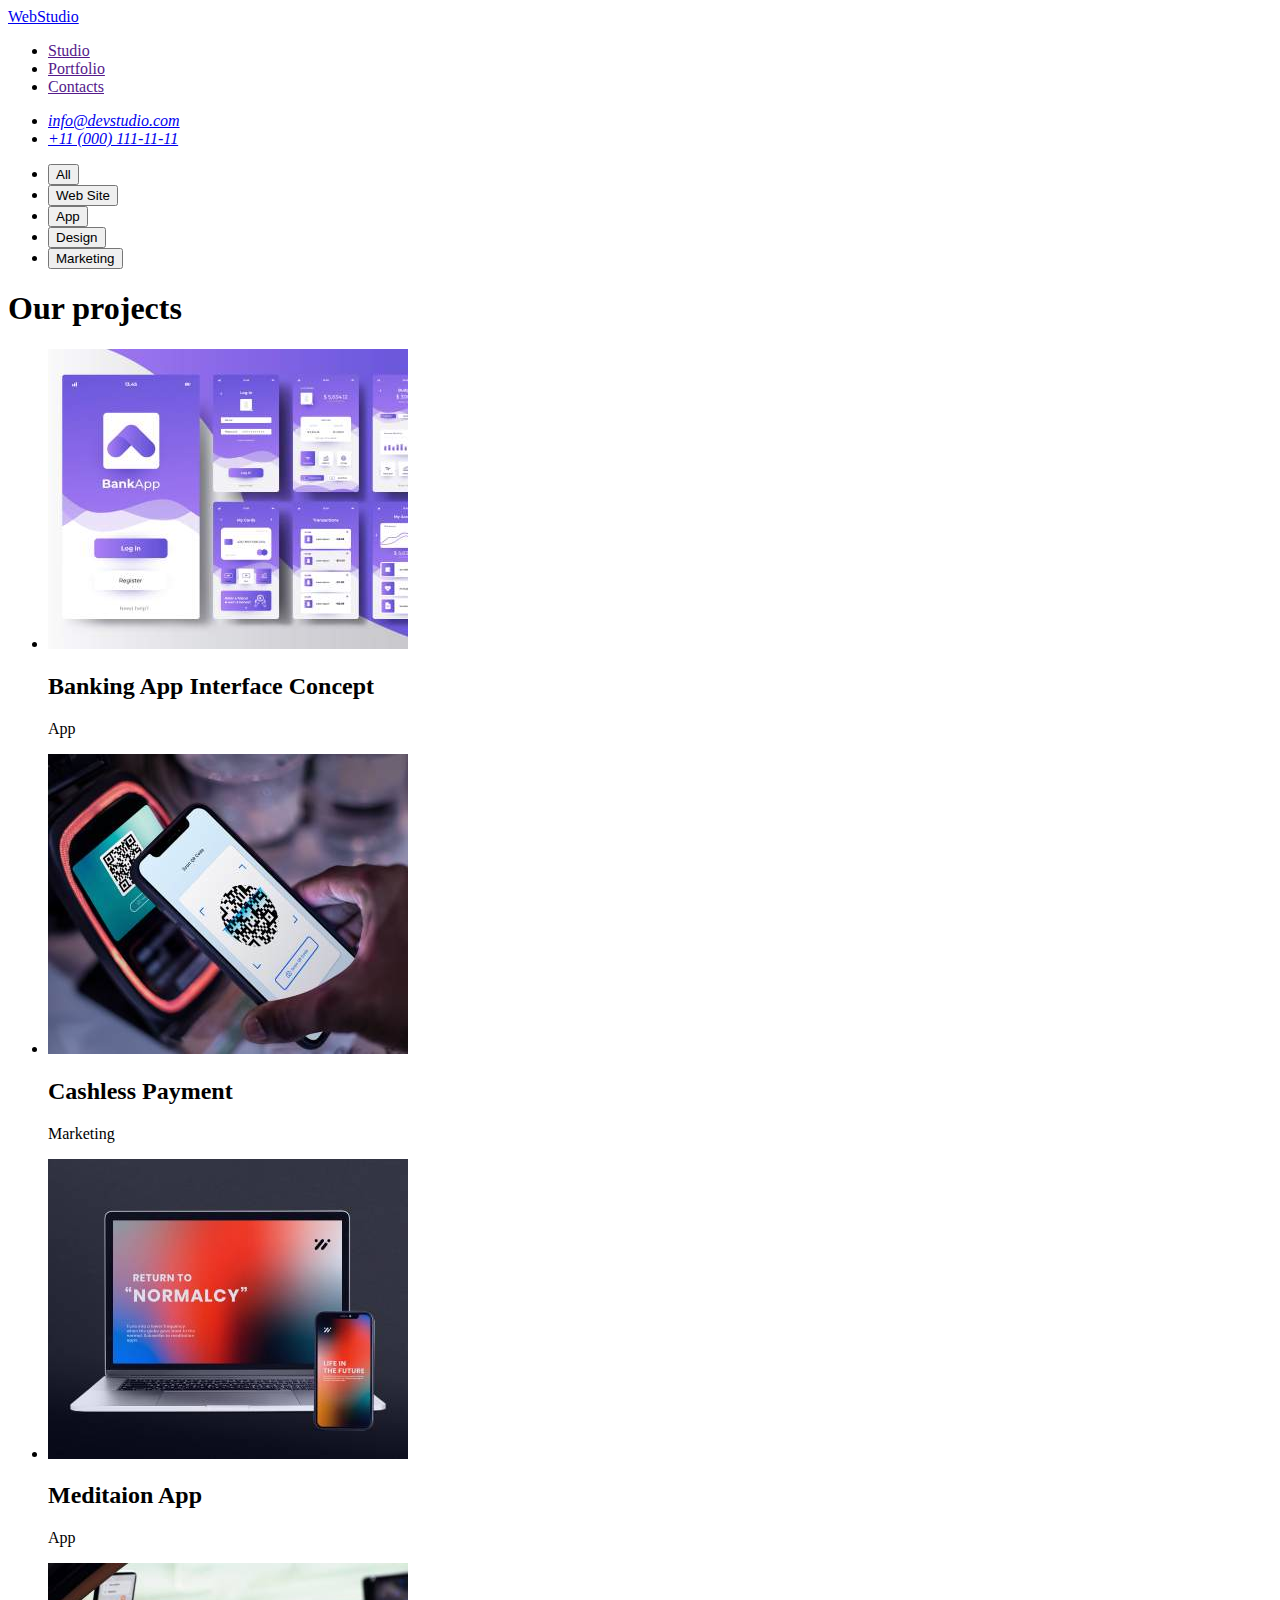
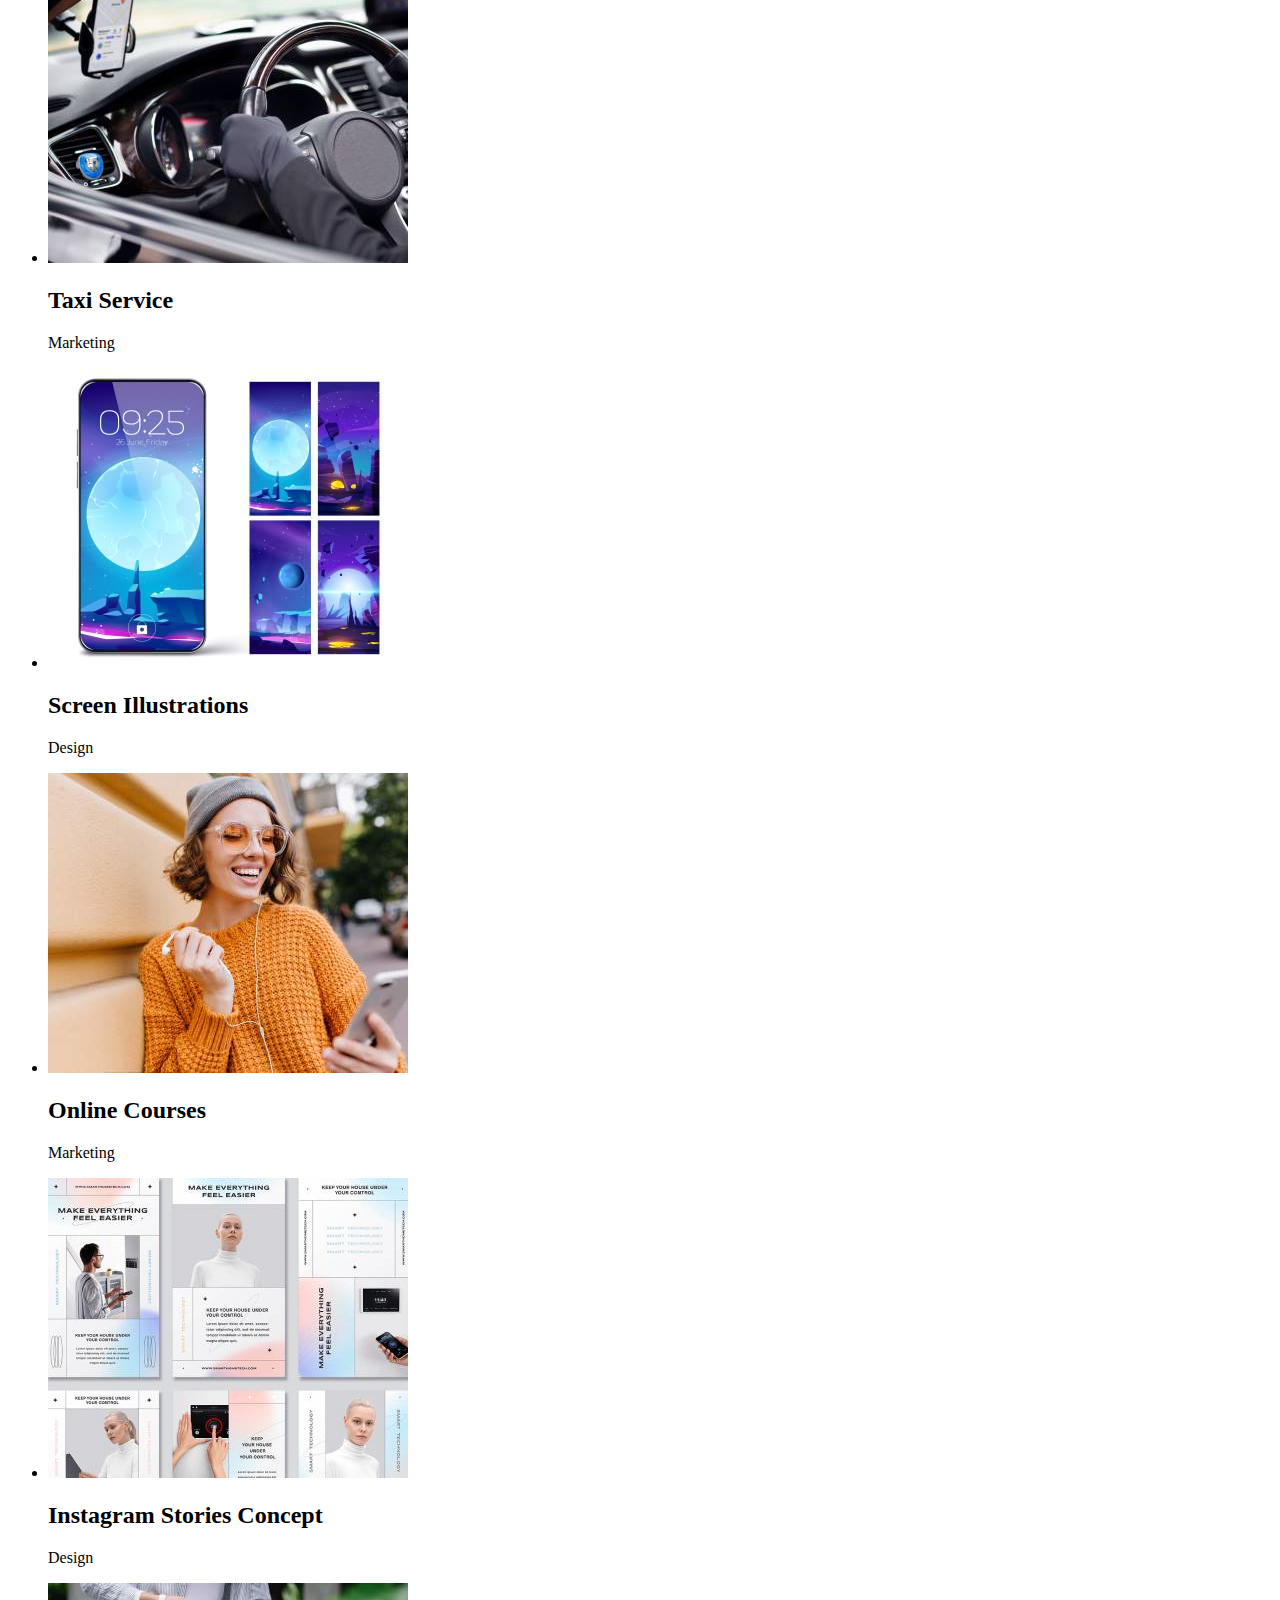
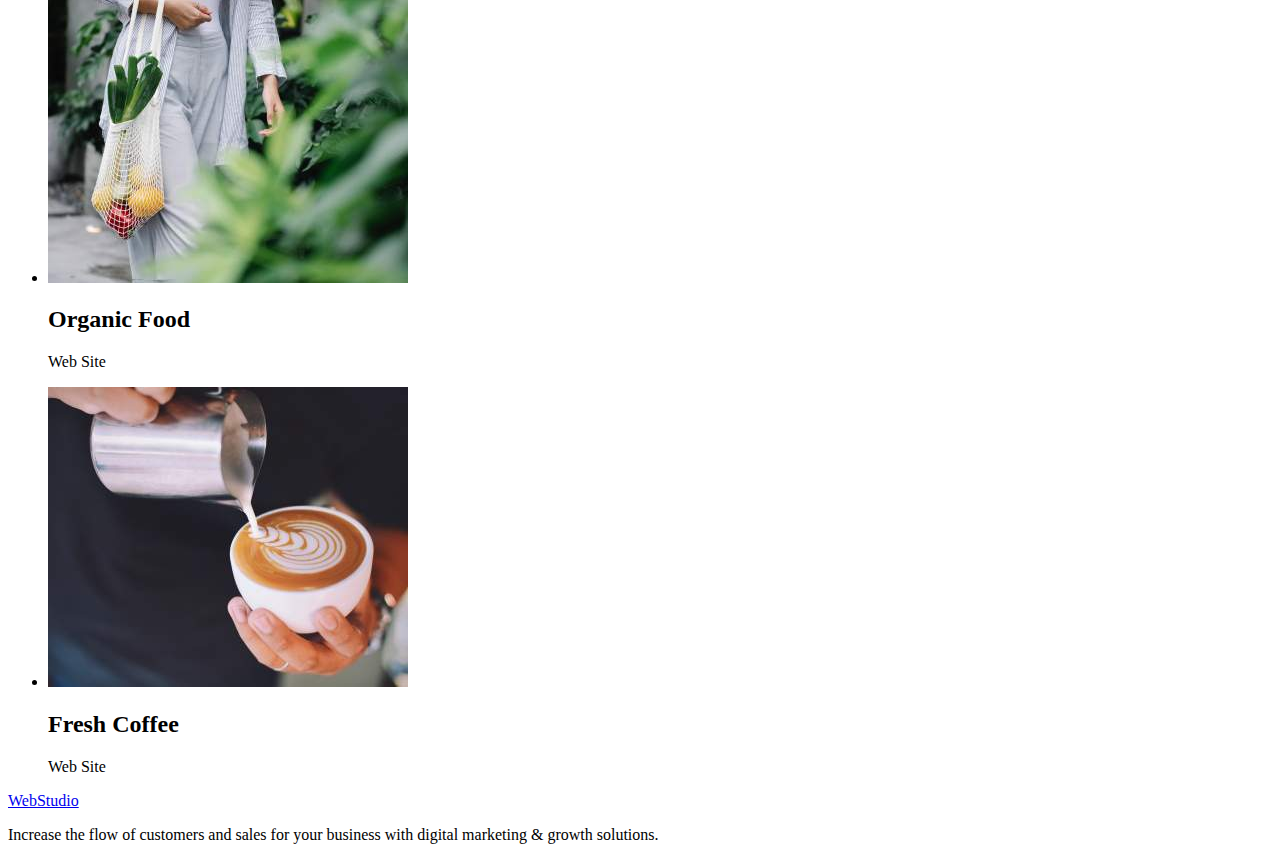
==== portfolio.html @ 6566258e "portfolio html" ====
<!DOCTYPE html>
<html lang="en">
  <head>
    <meta charset="UTF-8" />
    <meta http-equiv="X-UA-Compatible" content="IE=edge" />
    <meta name="viewport" content="width=device-width, initial-scale=1.0" />
    <title>Portfolio</title>
    <link rel="stylesheet" href="./css/styles.css" />
  </head>
  <body>
    <header>
      <nav>
        <a href="./index.html">WebStudio</a>

        <ul>
          <li><a href="">Studio</a></li>
          <li><a href="">Portfolio</a></li>
          <li><a href="">Contacts</a></li>
        </ul>
      </nav>

      <address>
        <ul>
          <li><a href="mailto:info@devstudio.com">info@devstudio.com</a></li>
          <li><a href="tel:+110001111111">+11 (000) 111-11-11</a></li>
        </ul>
      </address>
    </header>
    <main>
      <ul>
        <li><button type="button">All</button></li>
        <li><button type="button">Web Site</button></li>
        <li><button type="button">App</button></li>
        <li><button type="button">Design</button></li>
        <li><button type="button">Marketing</button></li>
      </ul>
      <section>
        <h1>Our projects</h1>
        <ul>
          <li>
            <img
              src="./images/portfolio/banking.jpg"
              alt="Banking App"
              width="360"
            />
            <h2>Banking App Interface Concept</h2>
            <p>App</p>
          </li>
          <li>
            <img
              src="./images/portfolio/payment.jpg"
              alt="Cashless Payment"
              width="360"
            />
            <h2>Cashless Payment</h2>
            <p>Marketing</p>
          </li>
          <li>
            <img
              src="./images/portfolio/meditaion.jpg"
              alt="Meditaion App"
              width="360"
            />
            <h2>Meditaion App</h2>
            <p>App</p>
          </li>
          <li>
            <img
              src="./images/portfolio/taxi.jpg"
              alt="Taxi Service"
              width="360"
            />
            <h2>Taxi Service</h2>
            <p>Marketing</p>
          </li>
          <li>
            <img
              src="./images/portfolio/illustration.jpg"
              alt="Screen Illustrations"
              width="360"
            />
            <h2>Screen Illustrations</h2>
            <p>Design</p>
          </li>
          <li>
            <img
              src="./images/portfolio/courses.jpg"
              alt="Online Courses"
              width="360"
            />
            <h2>Online Courses</h2>
            <p>Marketing</p>
          </li>
          <li>
            <img
              src="./images/portfolio/instagram.jpg"
              alt="Instagram Stories Concept"
              width="360"
            />
            <h2>Instagram Stories Concept</h2>
            <p>Design</p>
          </li>
          <li>
            <img
              src="./images/portfolio/food.jpg"
              alt="Organic Food"
              width="360"
            />
            <h2>Organic Food</h2>
            <p>Web Site</p>
          </li>
          <li>
            <img
              src="./images/portfolio/coffee.jpg"
              alt="Fresh Coffee"
              width="360"
            />
            <h2>Fresh Coffee</h2>
            <p>Web Site</p>
          </li>
        </ul>
      </section>
    </main>

    <footer>
      <a href="./index.html">WebStudio</a>
      <p>
        Increase the flow of customers and sales for your business with digital
        marketing & growth solutions.
      </p>
    </footer>
  </body>
</html>
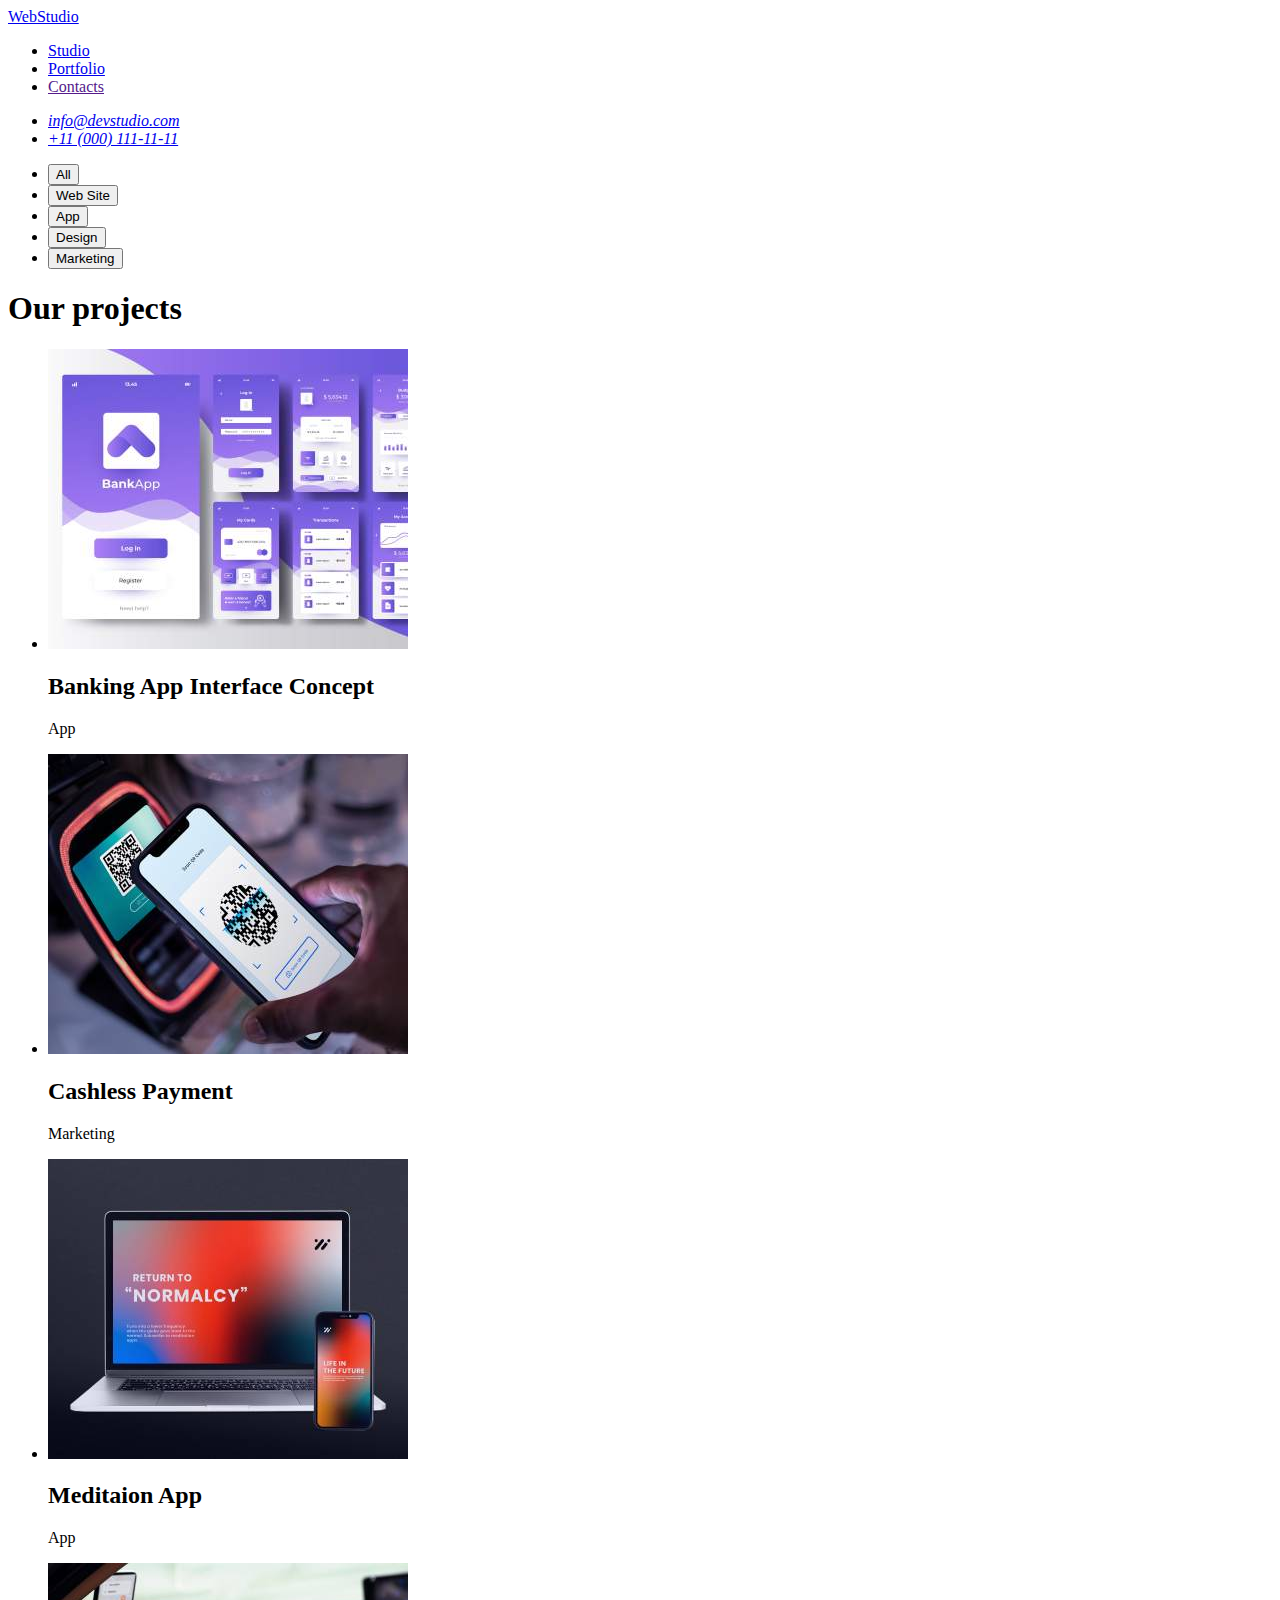
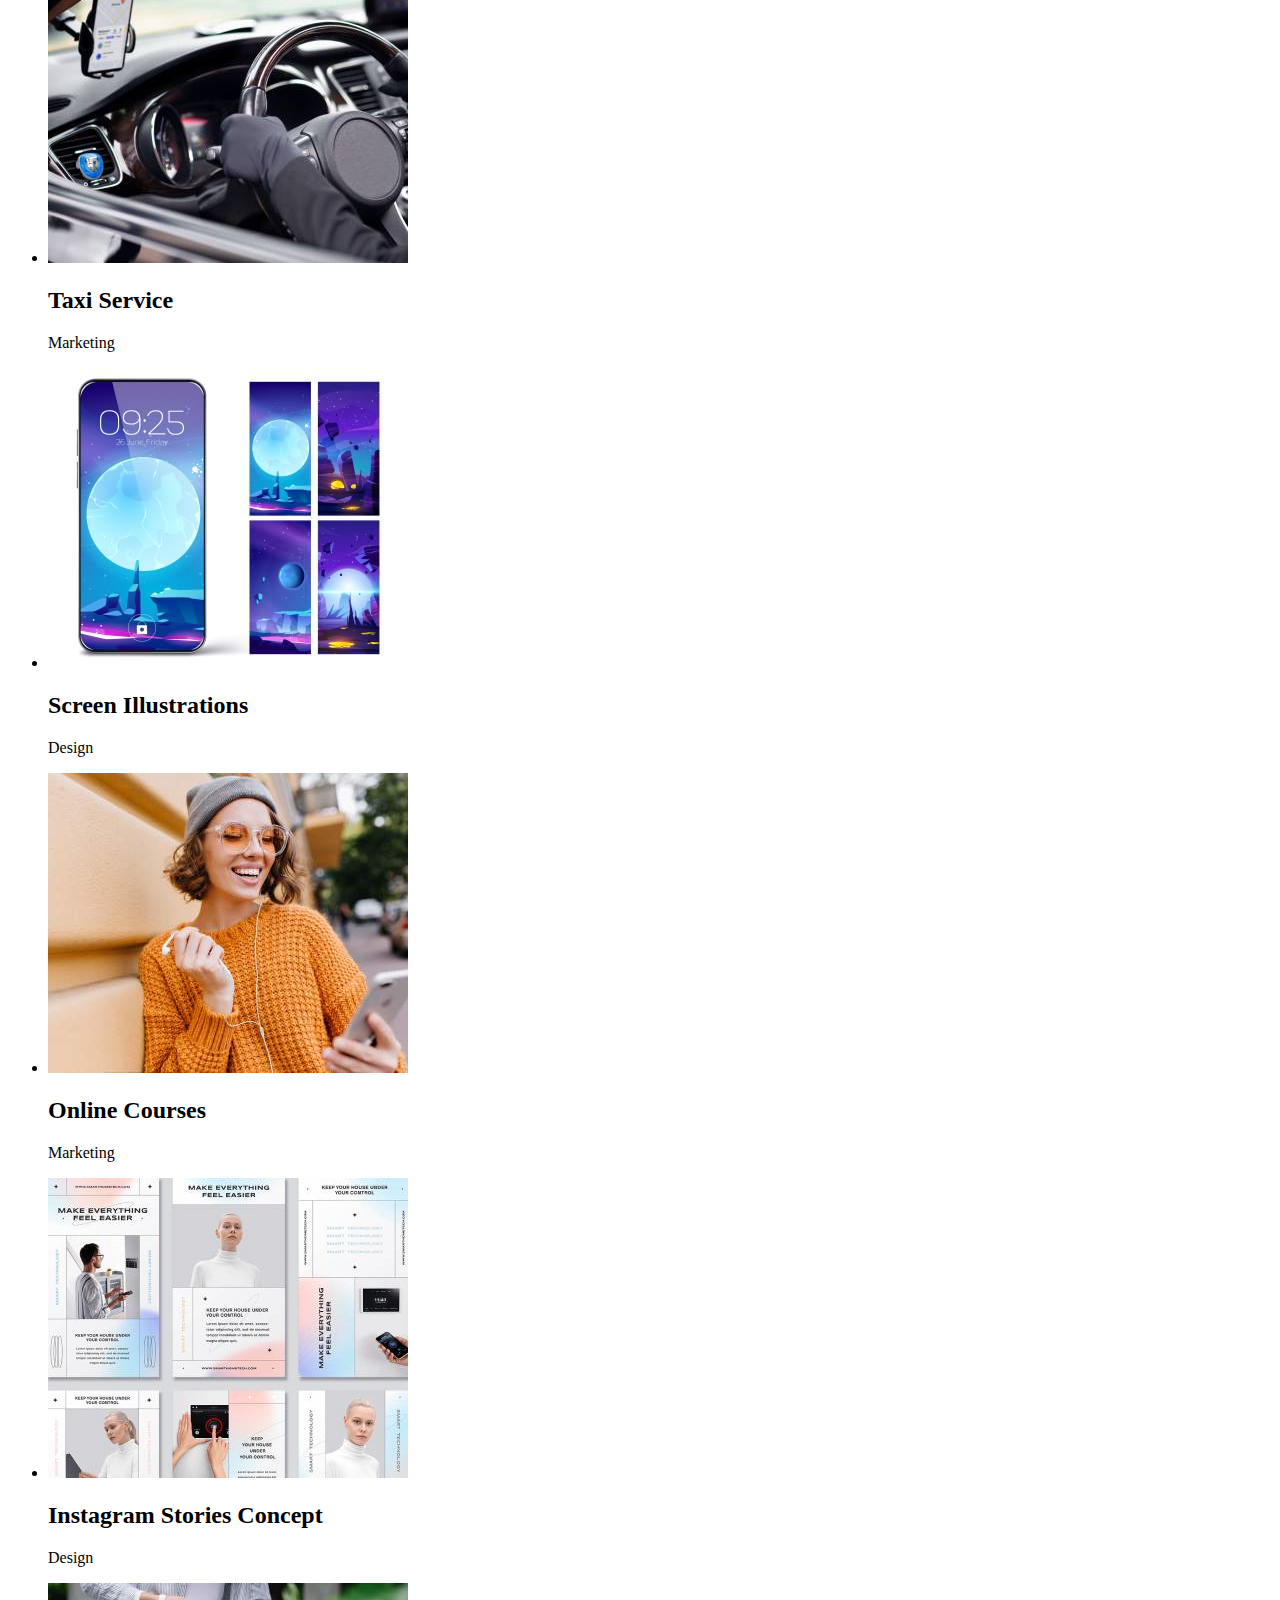
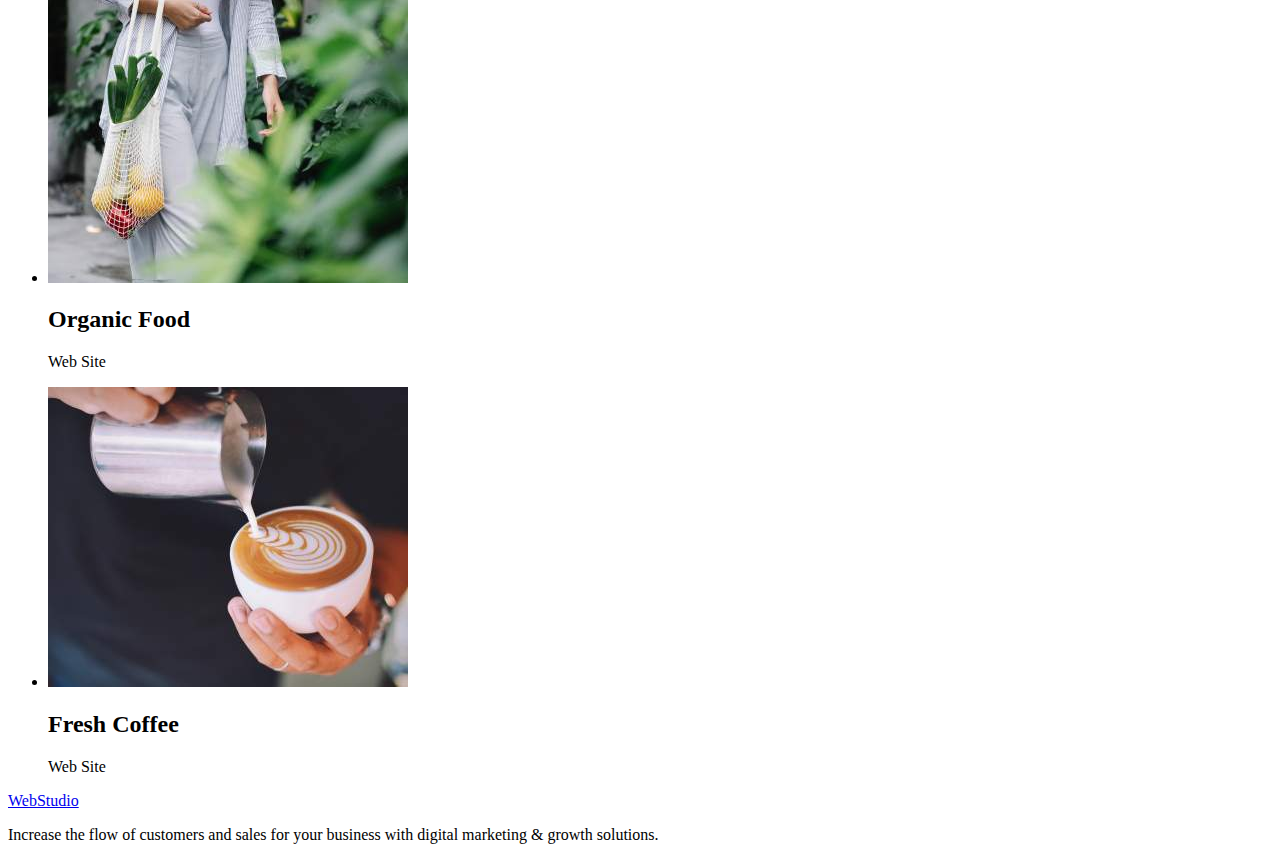
==== commit 0ad9ffdf: "href studio and portfolio" ====
--- a/portfolio.html
+++ b/portfolio.html
@@ -13,8 +13,8 @@
         <a href="./index.html">WebStudio</a>
 
         <ul>
-          <li><a href="">Studio</a></li>
-          <li><a href="">Portfolio</a></li>
+          <li><a href="./index.html">Studio</a></li>
+          <li><a href="./portfolio.html">Portfolio</a></li>
           <li><a href="">Contacts</a></li>
         </ul>
       </nav>
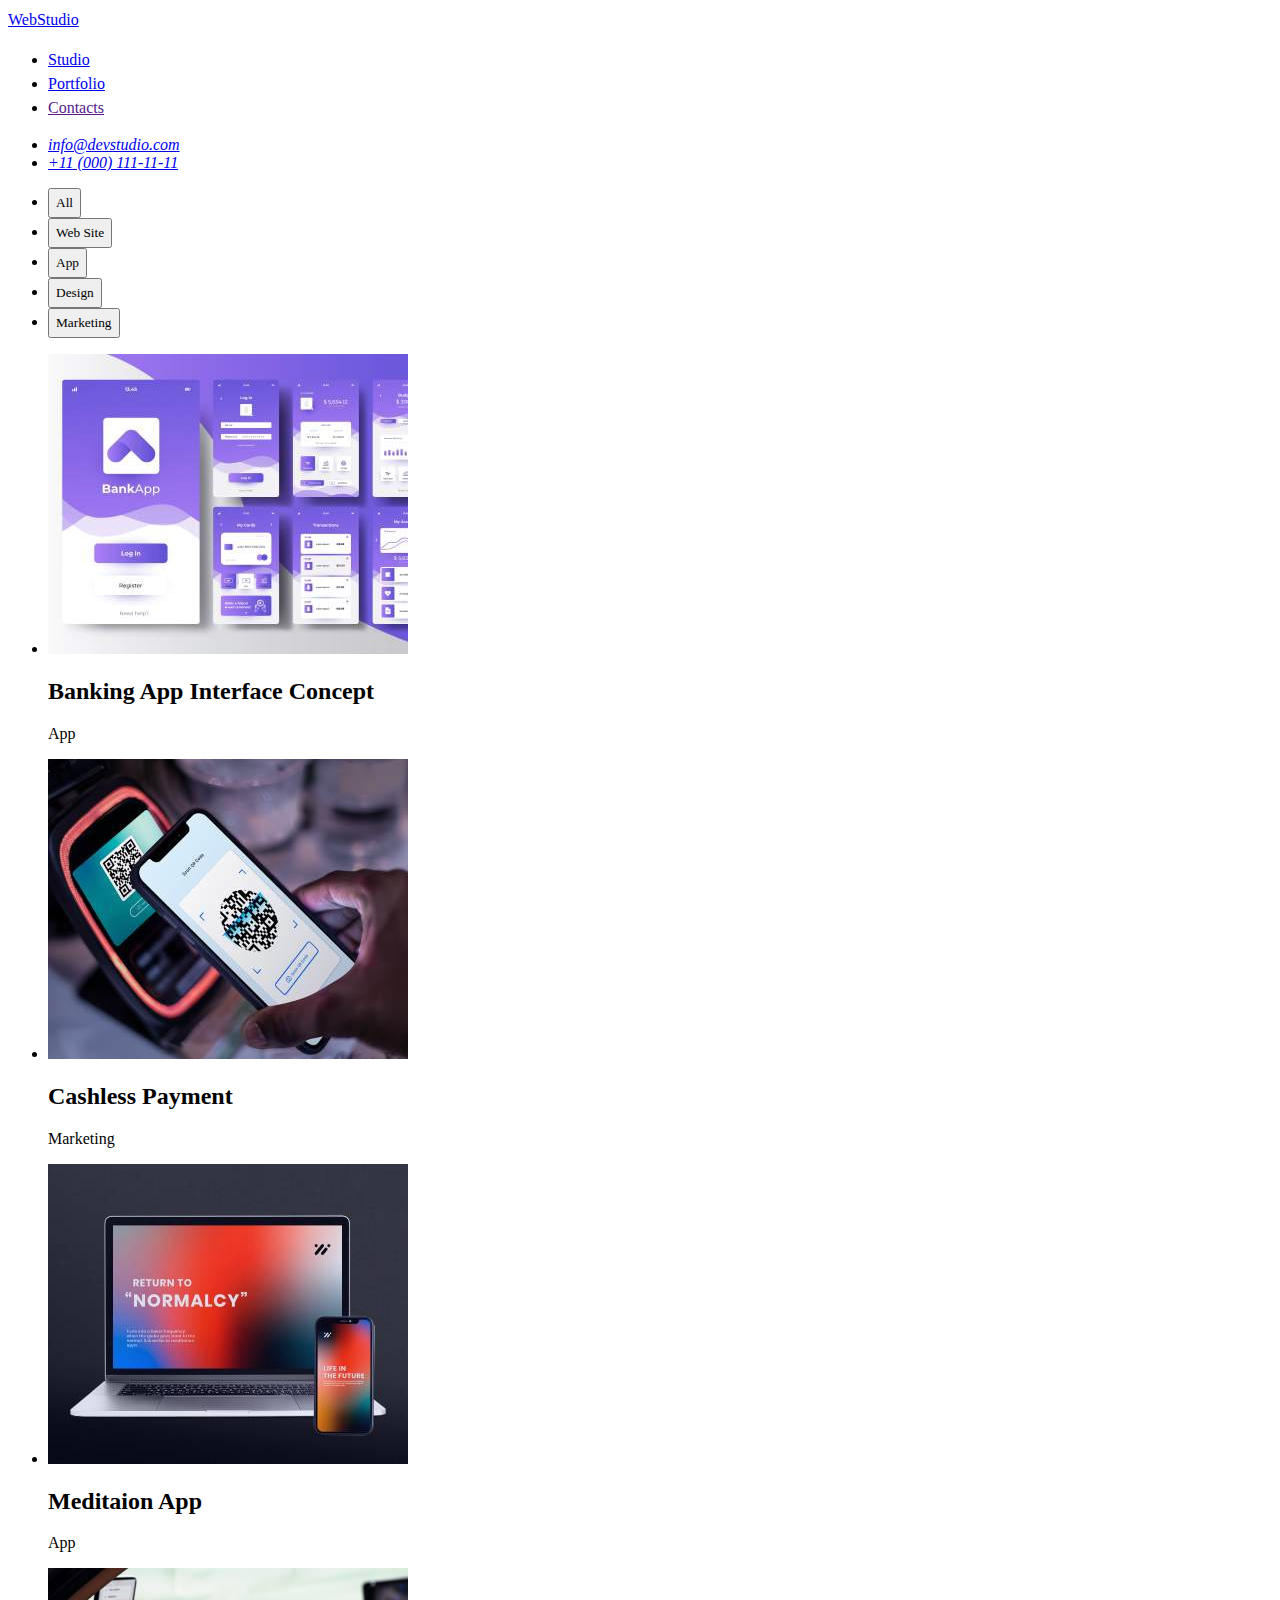
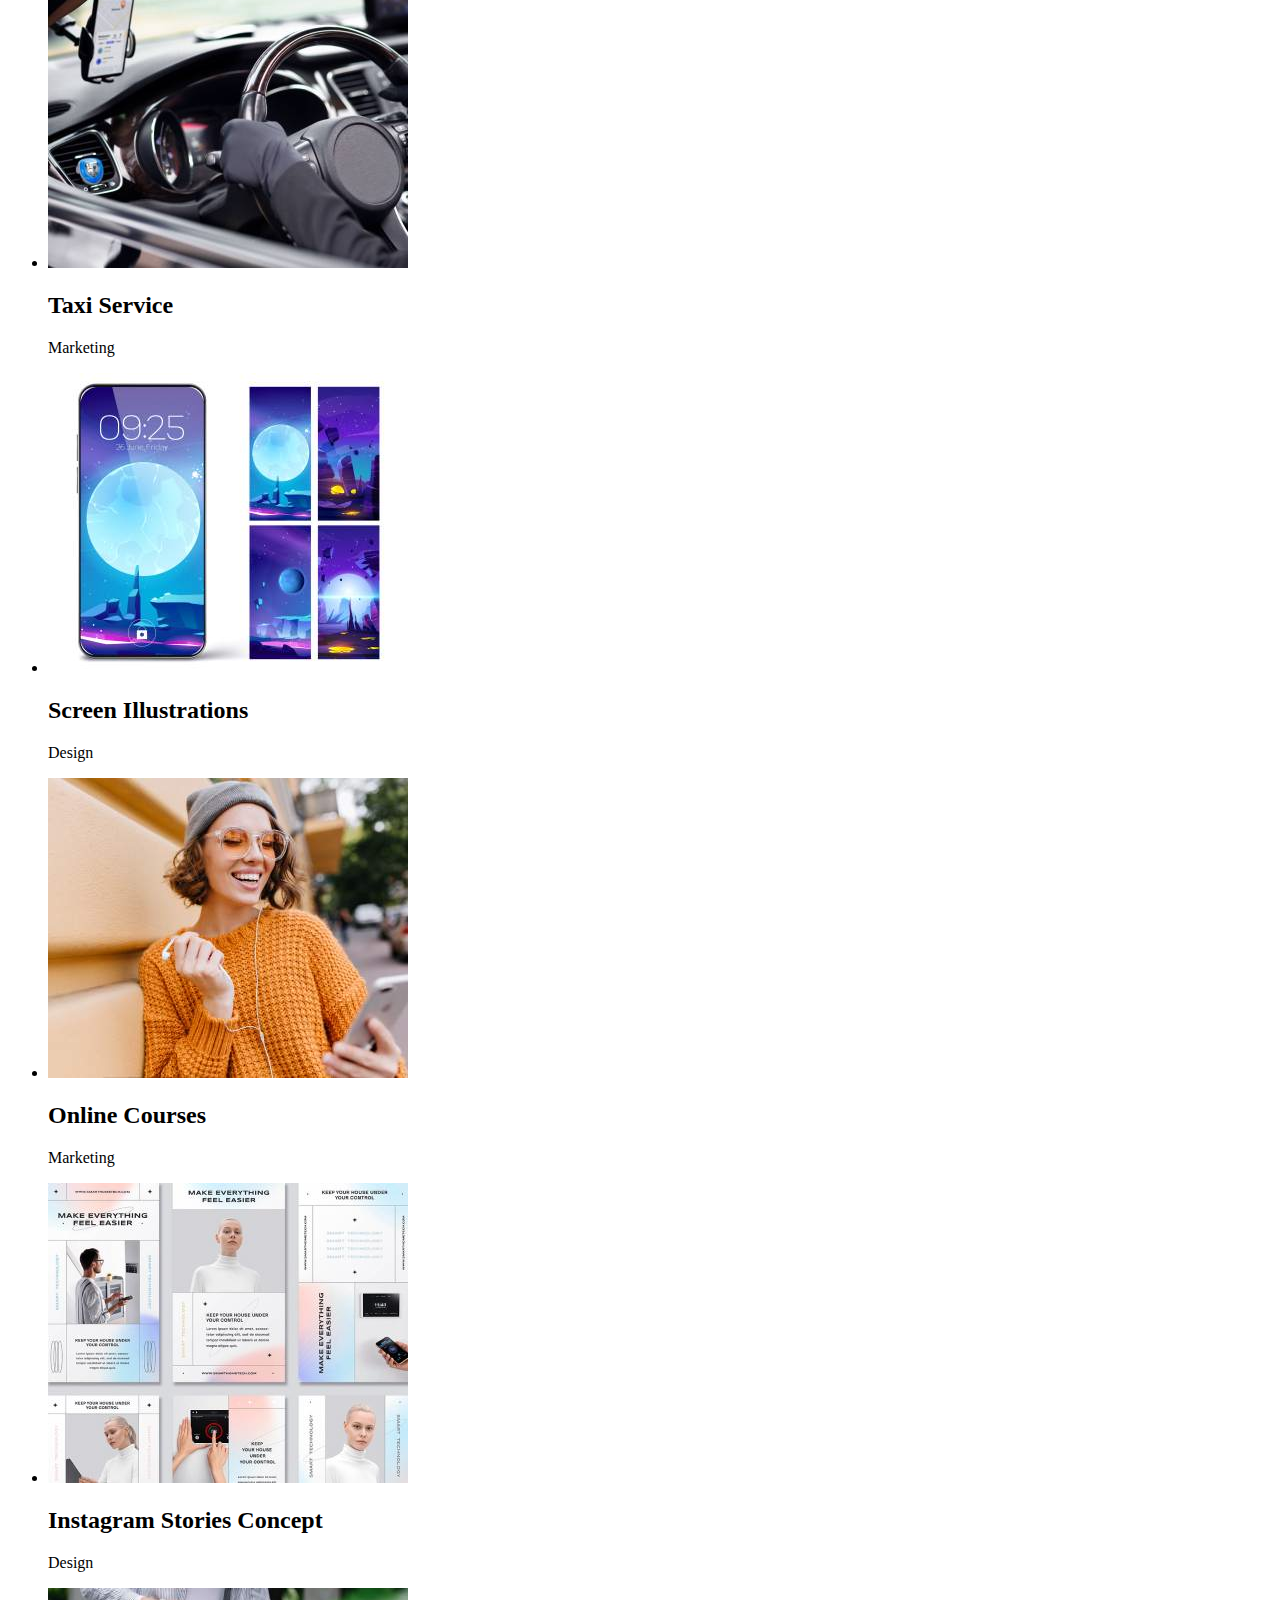
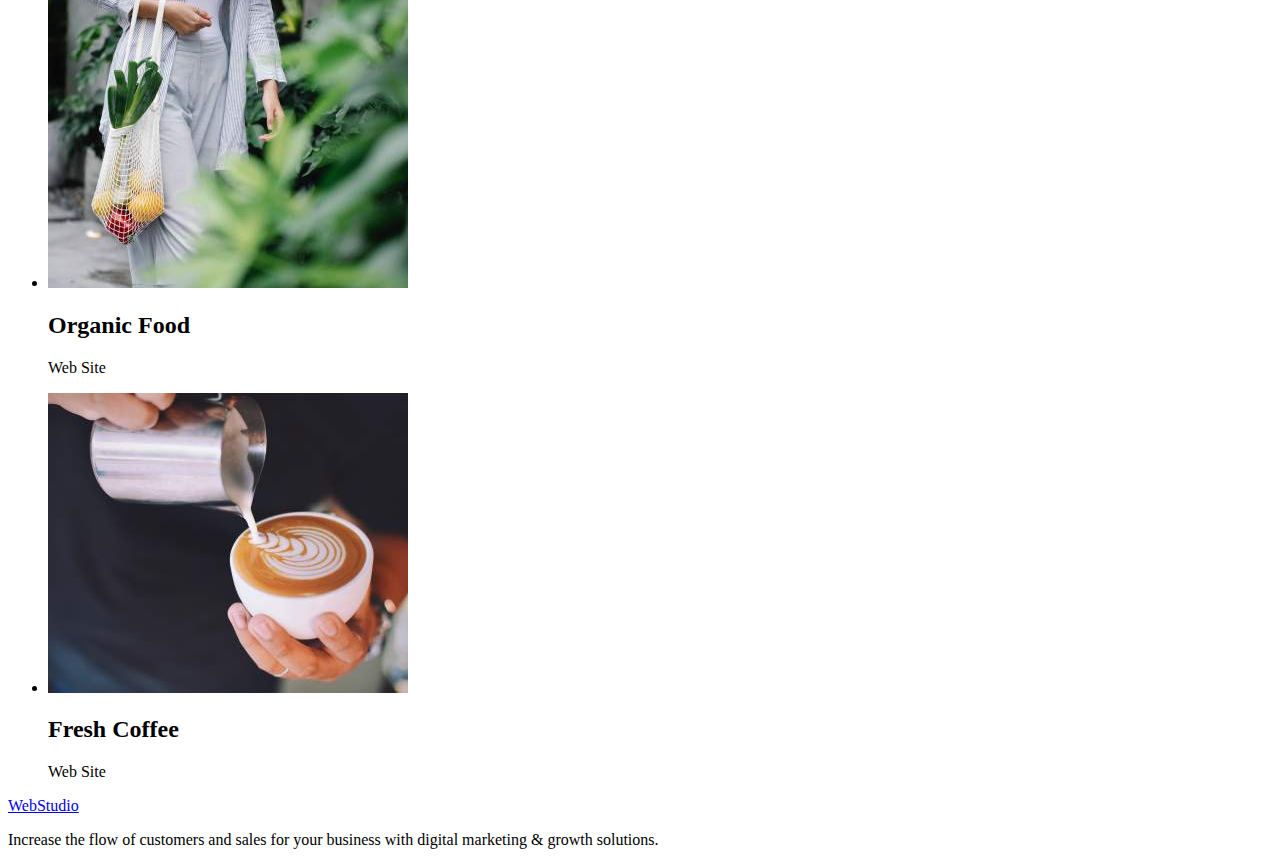
==== commit c3d8c712: "css" ====
--- a/portfolio.html
+++ b/portfolio.html
@@ -10,32 +10,38 @@
   <body>
     <header>
       <nav>
-        <a href="./index.html">WebStudio</a>
+        <a class="links" href="./index.html">WebStudio</a>
 
         <ul>
-          <li><a href="./index.html">Studio</a></li>
-          <li><a href="./portfolio.html">Portfolio</a></li>
-          <li><a href="">Contacts</a></li>
+          <li><a class="links" href="./index.html">Studio</a></li>
+          <li><a class="links" href="./portfolio.html">Portfolio</a></li>
+          <li><a class="links" href="">Contacts</a></li>
         </ul>
       </nav>
 
       <address>
         <ul>
-          <li><a href="mailto:info@devstudio.com">info@devstudio.com</a></li>
-          <li><a href="tel:+110001111111">+11 (000) 111-11-11</a></li>
+          <li>
+            <a class="contacts" href="mailto:info@devstudio.com"
+              >info@devstudio.com</a
+            >
+          </li>
+          <li>
+            <a class="contacts" href="tel:+110001111111">+11 (000) 111-11-11</a>
+          </li>
         </ul>
       </address>
     </header>
     <main>
       <ul>
-        <li><button type="button">All</button></li>
-        <li><button type="button">Web Site</button></li>
-        <li><button type="button">App</button></li>
-        <li><button type="button">Design</button></li>
-        <li><button type="button">Marketing</button></li>
+        <li><button class="klick" type="button">All</button></li>
+        <li><button class="klick" type="button">Web Site</button></li>
+        <li><button class="klick" type="button">App</button></li>
+        <li><button class="klick" type="button">Design</button></li>
+        <li><button class="klick" type="button">Marketing</button></li>
       </ul>
       <section>
-        <h1>Our projects</h1>
+        <h1 hidden>Our projects</h1>
         <ul>
           <li>
             <img
--- a/css/styles.css
+++ b/css/styles.css
@@ -0,0 +1,27 @@
+.klick {
+  font-family: roboto;
+  width: semibold;
+  size: 16px;
+  line-height: 24px;
+  letter-spacing: 4%;
+  cursor: pointer;
+}
+klick:hover {
+  background-color: blue;
+}
+
+.contacts:hover,
+:focus {
+  color: brown;
+}
+.links {
+  font-family: roboto;
+  width: semibold;
+  size: 16px;
+  line-height: 24px;
+  letter-spacing: 2%;
+}
+
+links:hover {
+  color: black;
+}
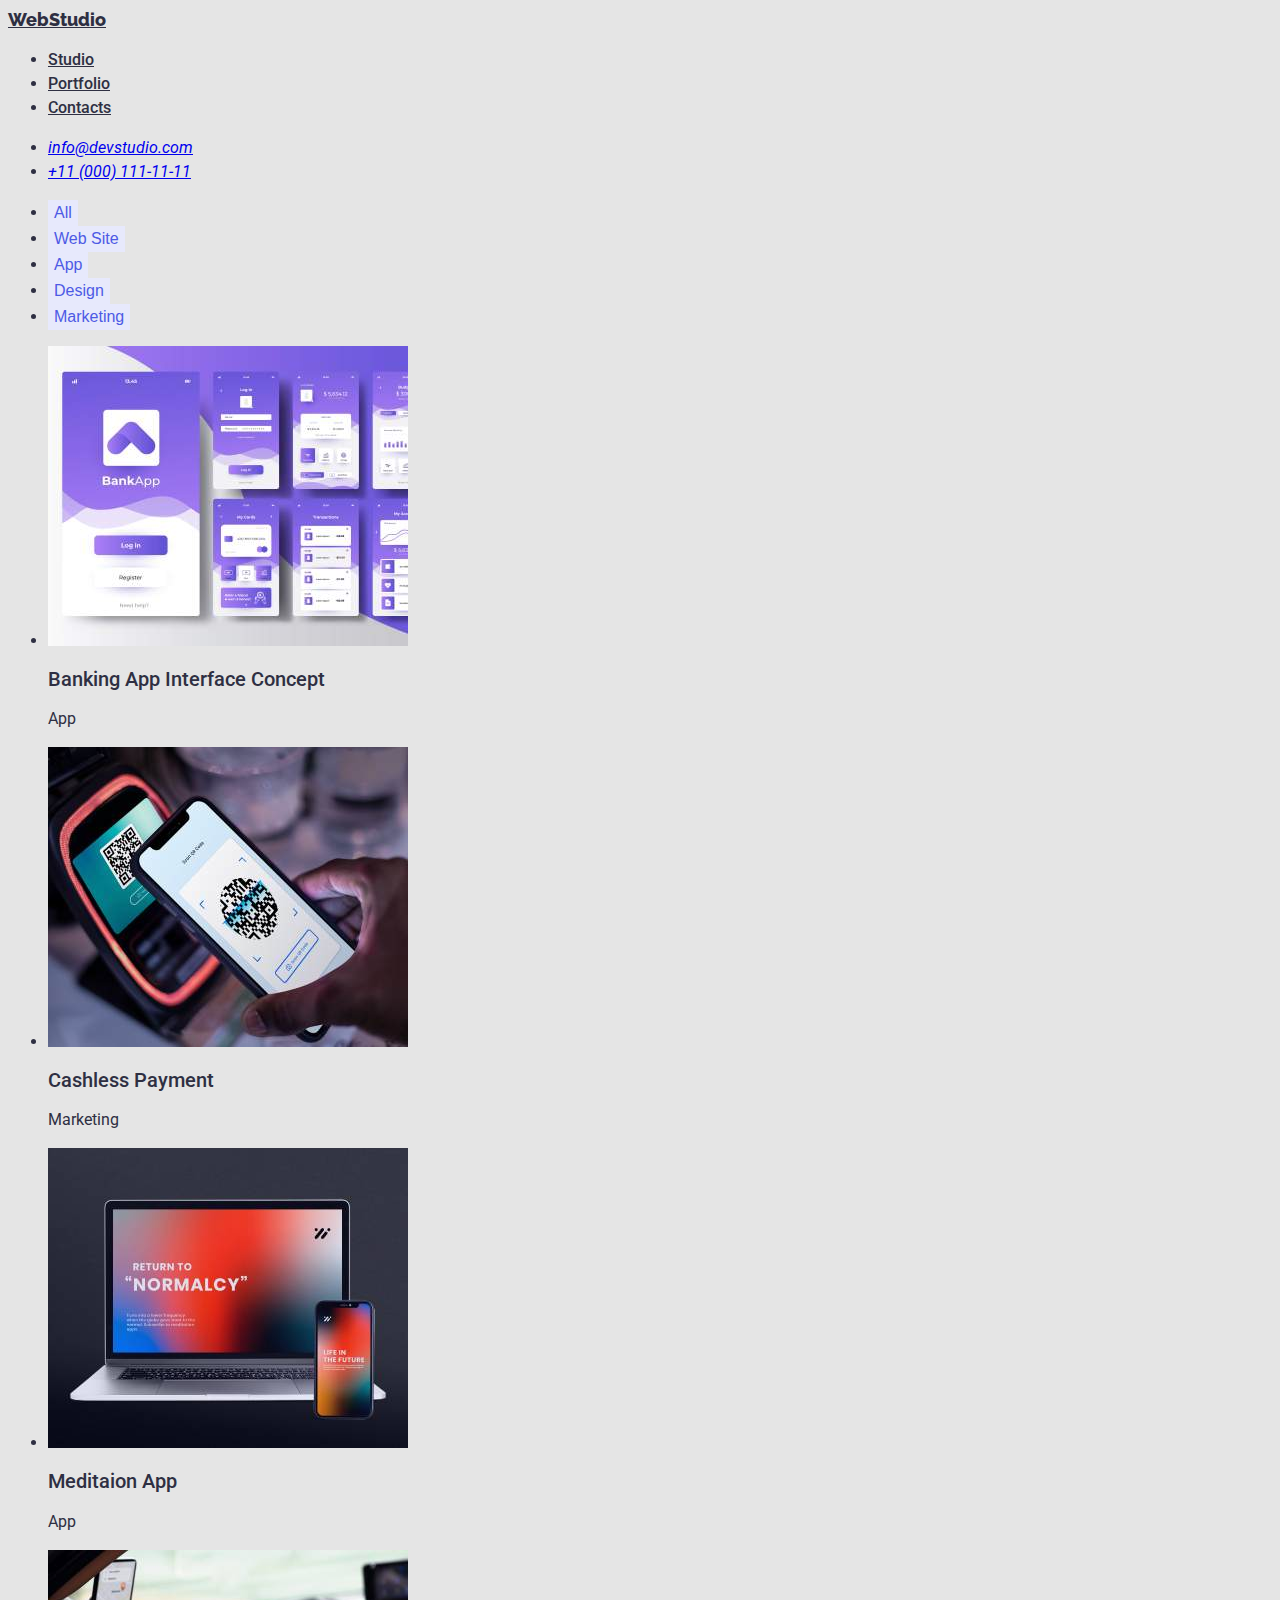
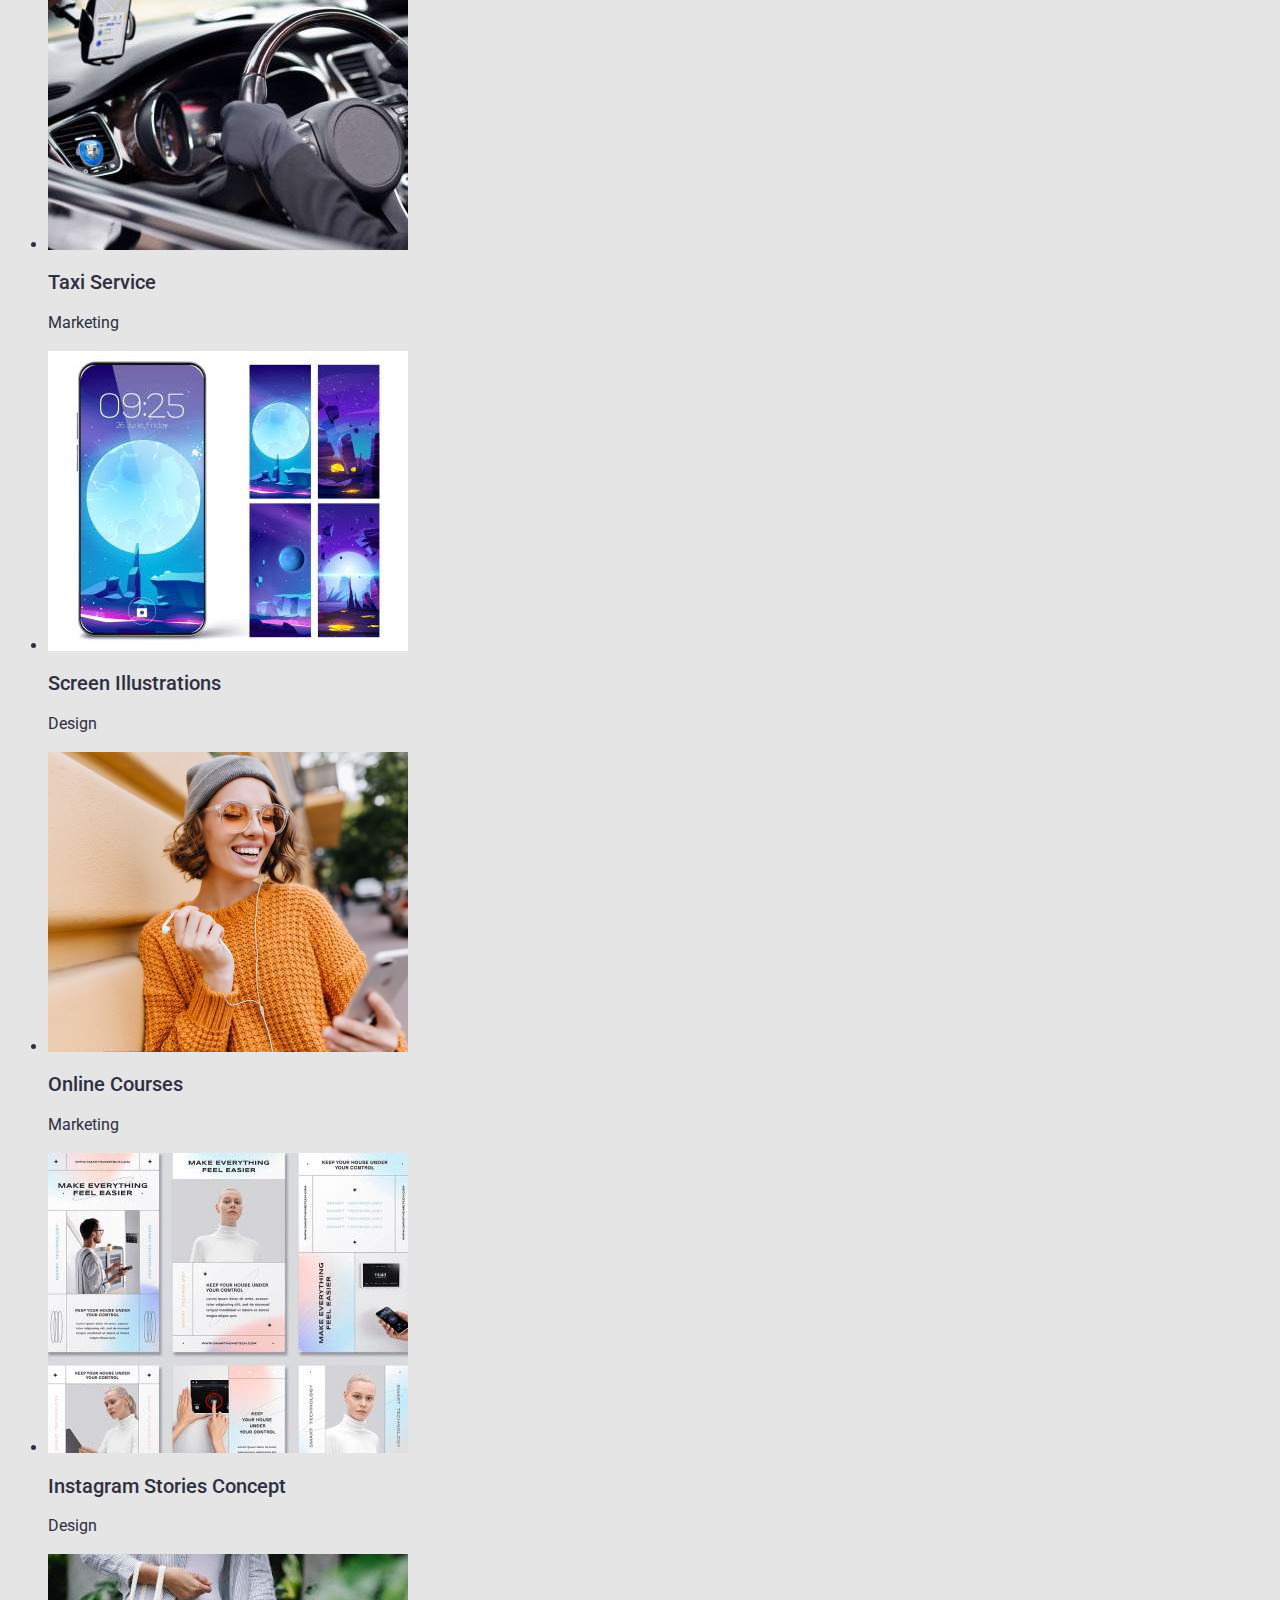
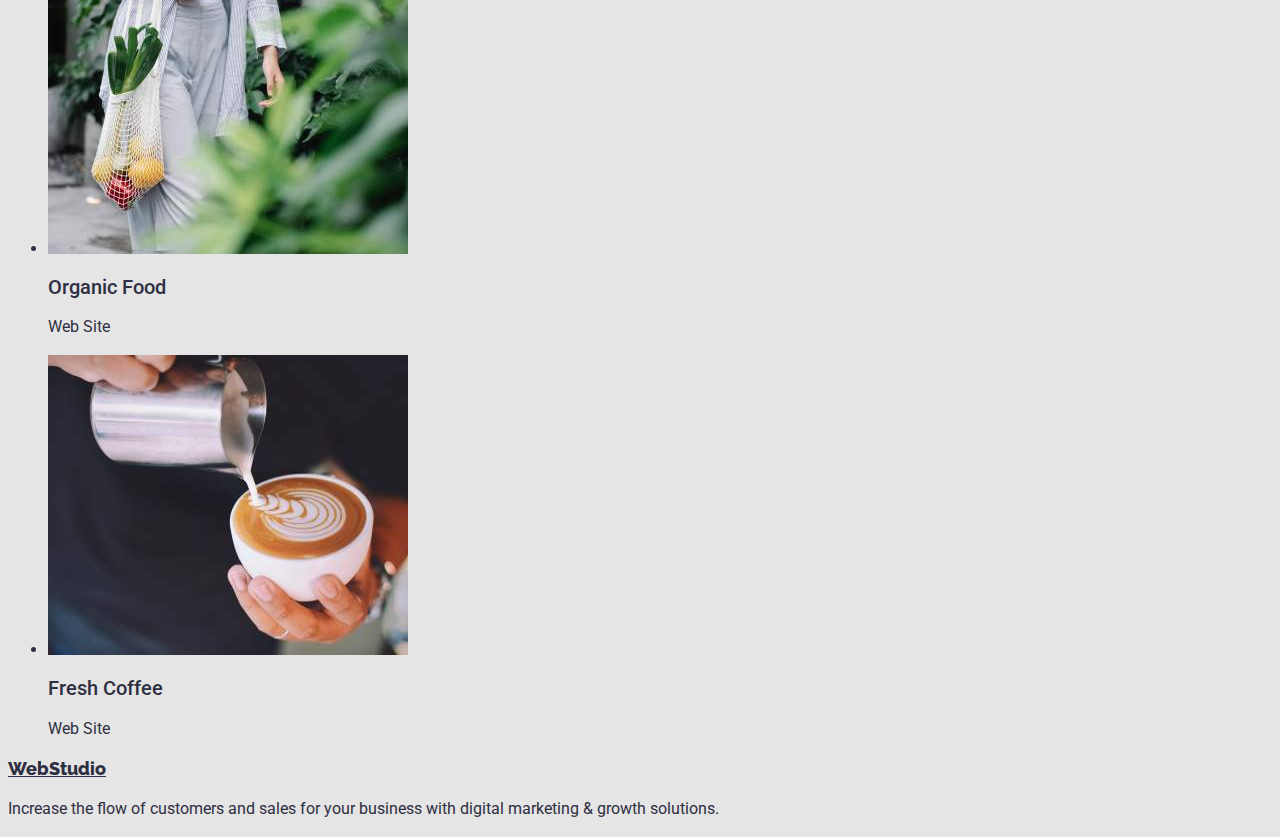
==== commit 45d37889: "css" ====
--- a/portfolio.html
+++ b/portfolio.html
@@ -5,17 +5,25 @@
     <meta http-equiv="X-UA-Compatible" content="IE=edge" />
     <meta name="viewport" content="width=device-width, initial-scale=1.0" />
     <title>Portfolio</title>
+    <link rel="preconnect" href="https://fonts.googleapis.com" />
+    <link rel="preconnect" href="https://fonts.gstatic.com" crossorigin />
+    <link rel="preconnect" href="https://fonts.googleapis.com" />
+    <link rel="preconnect" href="https://fonts.gstatic.com" crossorigin />
+    <link
+      href="https://fonts.googleapis.com/css2?family=Raleway:wght@800&family=Roboto:wght@400;500;700;900&display=swap"
+      rel="stylesheet"
+    />
     <link rel="stylesheet" href="./css/styles.css" />
   </head>
   <body>
     <header>
       <nav>
-        <a class="links" href="./index.html">WebStudio</a>
+        <a class="logo" href="./index.html">WebStudio</a>
 
         <ul>
-          <li><a class="links" href="./index.html">Studio</a></li>
-          <li><a class="links" href="./portfolio.html">Portfolio</a></li>
-          <li><a class="links" href="">Contacts</a></li>
+          <li><a class="header-links" href="./index.html">Studio</a></li>
+          <li><a class="header-links" href="./portfolio.html">Portfolio</a></li>
+          <li><a class="header-links" href="">Contacts</a></li>
         </ul>
       </nav>
 
@@ -34,11 +42,11 @@
     </header>
     <main>
       <ul>
-        <li><button class="klick" type="button">All</button></li>
-        <li><button class="klick" type="button">Web Site</button></li>
-        <li><button class="klick" type="button">App</button></li>
-        <li><button class="klick" type="button">Design</button></li>
-        <li><button class="klick" type="button">Marketing</button></li>
+        <li><button class="filter-button" type="button">All</button></li>
+        <li><button class="filter-button" type="button">Web Site</button></li>
+        <li><button class="filter-button" type="button">App</button></li>
+        <li><button class="filter-button" type="button">Design</button></li>
+        <li><button class="filter-button" type="button">Marketing</button></li>
       </ul>
       <section>
         <h1 hidden>Our projects</h1>
@@ -49,8 +57,8 @@
               alt="Banking App"
               width="360"
             />
-            <h2>Banking App Interface Concept</h2>
-            <p>App</p>
+            <h2 class="second-hero-text">Banking App Interface Concept</h2>
+            <p class="text">App</p>
           </li>
           <li>
             <img
@@ -58,8 +66,8 @@
               alt="Cashless Payment"
               width="360"
             />
-            <h2>Cashless Payment</h2>
-            <p>Marketing</p>
+            <h2 class="second-hero-text">Cashless Payment</h2>
+            <p class="text">Marketing</p>
           </li>
           <li>
             <img
@@ -67,8 +75,8 @@
               alt="Meditaion App"
               width="360"
             />
-            <h2>Meditaion App</h2>
-            <p>App</p>
+            <h2 class="second-hero-text">Meditaion App</h2>
+            <p class="text">App</p>
           </li>
           <li>
             <img
@@ -76,8 +84,8 @@
               alt="Taxi Service"
               width="360"
             />
-            <h2>Taxi Service</h2>
-            <p>Marketing</p>
+            <h2 class="second-hero-text">Taxi Service</h2>
+            <p class="text">Marketing</p>
           </li>
           <li>
             <img
@@ -85,8 +93,8 @@
               alt="Screen Illustrations"
               width="360"
             />
-            <h2>Screen Illustrations</h2>
-            <p>Design</p>
+            <h2 class="second-hero-text">Screen Illustrations</h2>
+            <p class="text">Design</p>
           </li>
           <li>
             <img
@@ -94,8 +102,8 @@
               alt="Online Courses"
               width="360"
             />
-            <h2>Online Courses</h2>
-            <p>Marketing</p>
+            <h2 class="second-hero-text">Online Courses</h2>
+            <p class="text">Marketing</p>
           </li>
           <li>
             <img
@@ -103,8 +111,8 @@
               alt="Instagram Stories Concept"
               width="360"
             />
-            <h2>Instagram Stories Concept</h2>
-            <p>Design</p>
+            <h2 class="second-hero-text">Instagram Stories Concept</h2>
+            <p class="text">Design</p>
           </li>
           <li>
             <img
@@ -112,8 +120,8 @@
               alt="Organic Food"
               width="360"
             />
-            <h2>Organic Food</h2>
-            <p>Web Site</p>
+            <h2 class="second-hero-text">Organic Food</h2>
+            <p class="text">Web Site</p>
           </li>
           <li>
             <img
@@ -121,16 +129,16 @@
               alt="Fresh Coffee"
               width="360"
             />
-            <h2>Fresh Coffee</h2>
-            <p>Web Site</p>
+            <h2 class="second-hero-text">Fresh Coffee</h2>
+            <p class="text">Web Site</p>
           </li>
         </ul>
       </section>
     </main>
 
     <footer>
-      <a href="./index.html">WebStudio</a>
-      <p>
+      <a class="logo" href="./index.html">WebStudio</a>
+      <p class="text">
         Increase the flow of customers and sales for your business with digital
         marketing & growth solutions.
       </p>
--- a/css/styles.css
+++ b/css/styles.css
@@ -1,27 +1,105 @@
-.klick {
-  font-family: roboto;
-  width: semibold;
-  size: 16px;
-  line-height: 24px;
-  letter-spacing: 4%;
-  cursor: pointer;
-}
-klick:hover {
-  background-color: blue;
+body {
+  color: #2e2f42;
+  background-color: #e5e5e5;
+  font-family: "roboto", sans-serif;
 }
 
-.contacts:hover,
-:focus {
-  color: brown;
-}
-.links {
-  font-family: roboto;
-  width: semibold;
-  size: 16px;
-  line-height: 24px;
-  letter-spacing: 2%;
+.hero-title {
+  color: #fff;
+  background-color: #2e2f42;
+  text-transform: uppercase;
+  font-style: normal;
+  font-weight: 700;
+  font-size: 56px;
+  line-height: 1.1;
+  text-align: center;
+  letter-spacing: 0.02em;
 }
 
-links:hover {
-  color: black;
+.hero-text {
+  font-style: normal;
+  font-weight: 700;
+  font-size: 36px;
+  line-height: 1.11;
 }
+
+.second-hero-text {
+  font-size: 20px;
+  font-weight: 500;
+  line-height: 1.2;
+}
+
+.text {
+  font-size: 16px;
+  line-height: 1.5;
+}
+.main-button {
+  font-weight: 500;
+  font-size: 16px;
+  line-height: 1.5;
+
+  cursor: pointer;
+  background-color: #4d5ae5;
+  color: #ffffff;
+  border: none;
+  border-radius: 4px;
+  box-shadow: 0px 4px 4px rgba(0, 0, 0, 0.15);
+}
+.main-button:hover {
+  background-color: #404bbf;
+}
+.main-button:focus {
+  background-color: #404bbf;
+}
+
+.filter-button {
+  cursor: pointer;
+  background-color: #e7e9fc;
+  color: #4d5ae5;
+  border: none;
+  font-style: normal;
+  font-weight: 500;
+  font-size: 16px;
+  line-height: 1.5;
+}
+.filter-button:hover {
+  background-color: #404bbf;
+  color: #fff;
+}
+
+.filter-button:focus {
+  background-color: #404bbf;
+  color: #ffffff;
+}
+
+.header-links {
+  font-weight: 500;
+  font-size: 16px;
+  line-height: 1.5;
+
+  color: #2e2f42;
+}
+.header-links:hover {
+  color: #4d5ae5;
+}
+.header-links:focus {
+  color: #4d5ae5;
+}
+.contacts {
+  font-size: 16px;
+  line-height: 1.5;
+}
+.contacts:hover {
+  color: #4d5ae5;
+}
+.contacts:focus {
+  color: #4d5ae5;
+}
+.logo {
+  color: #2e2f42;
+  font-family: "Raleway";
+  font-style: normal;
+  font-weight: 800;
+  font-size: 18px;
+  line-height: 1.33;
+}
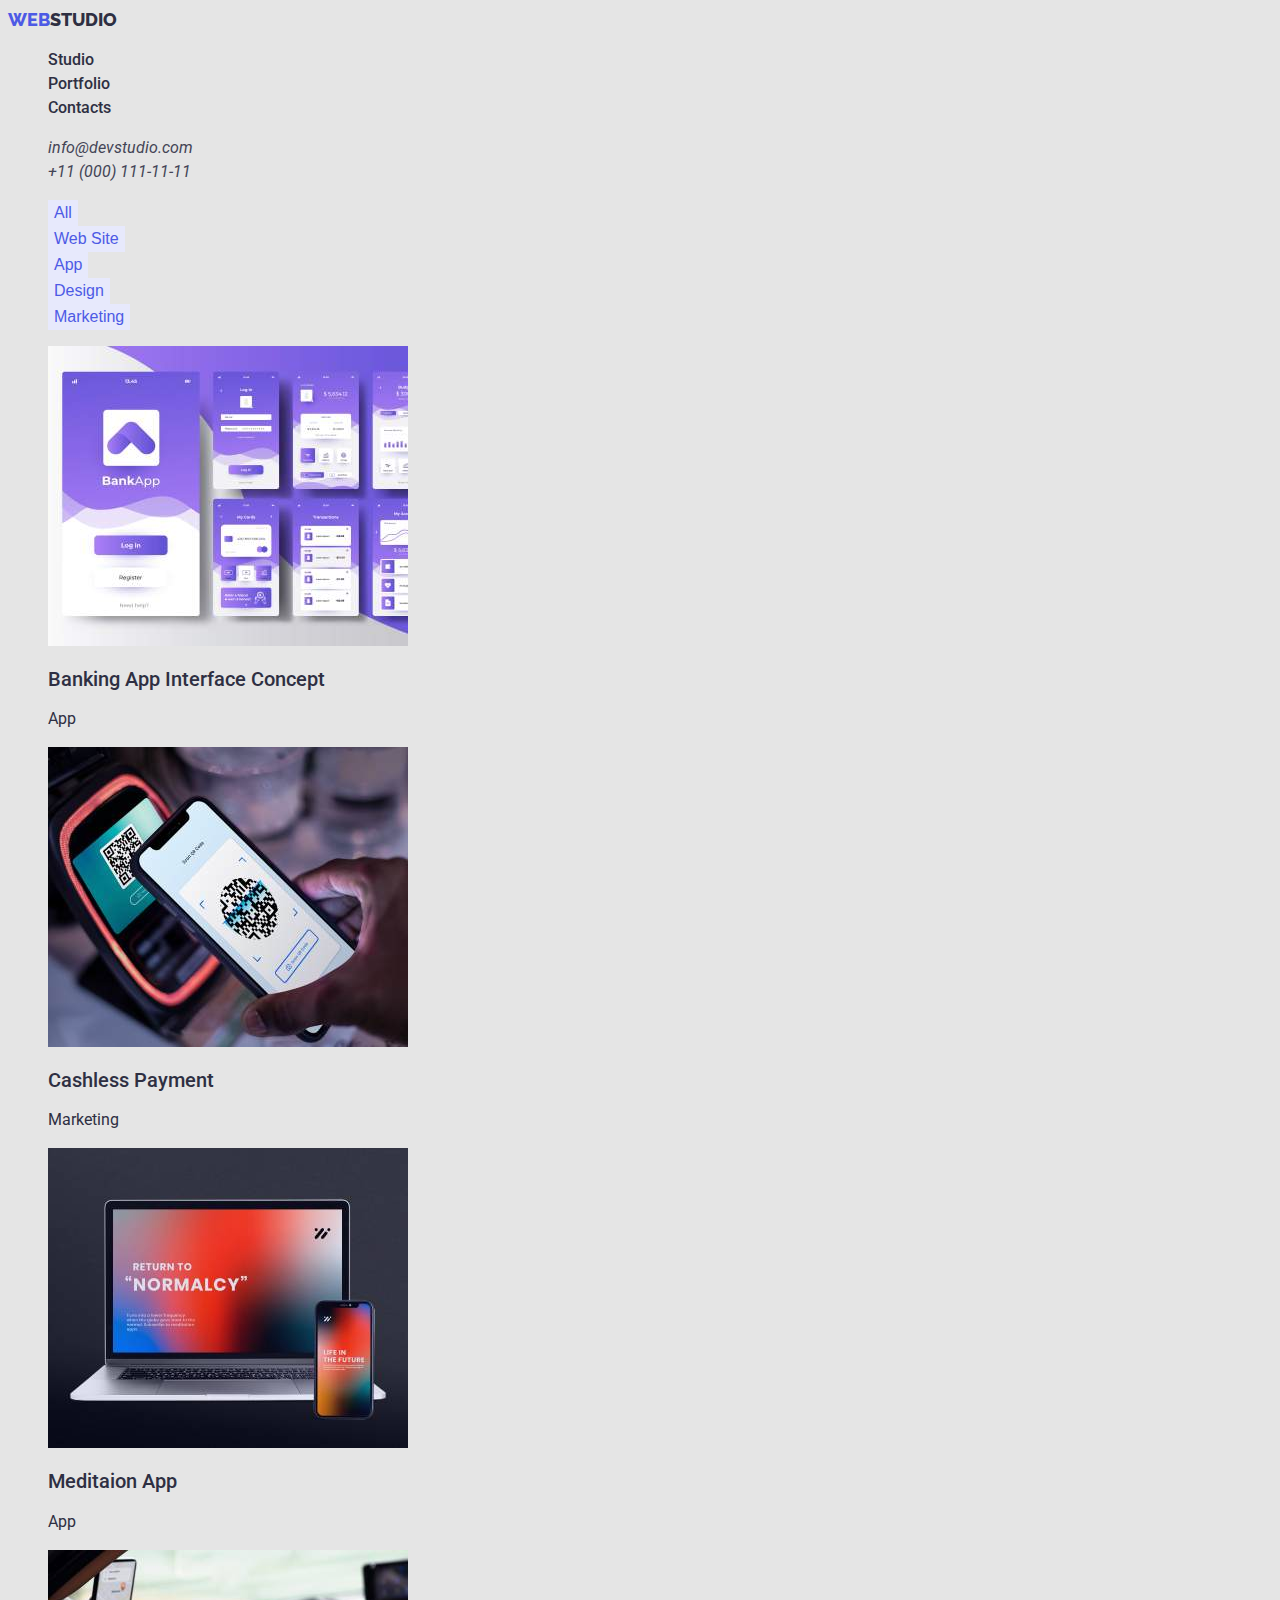
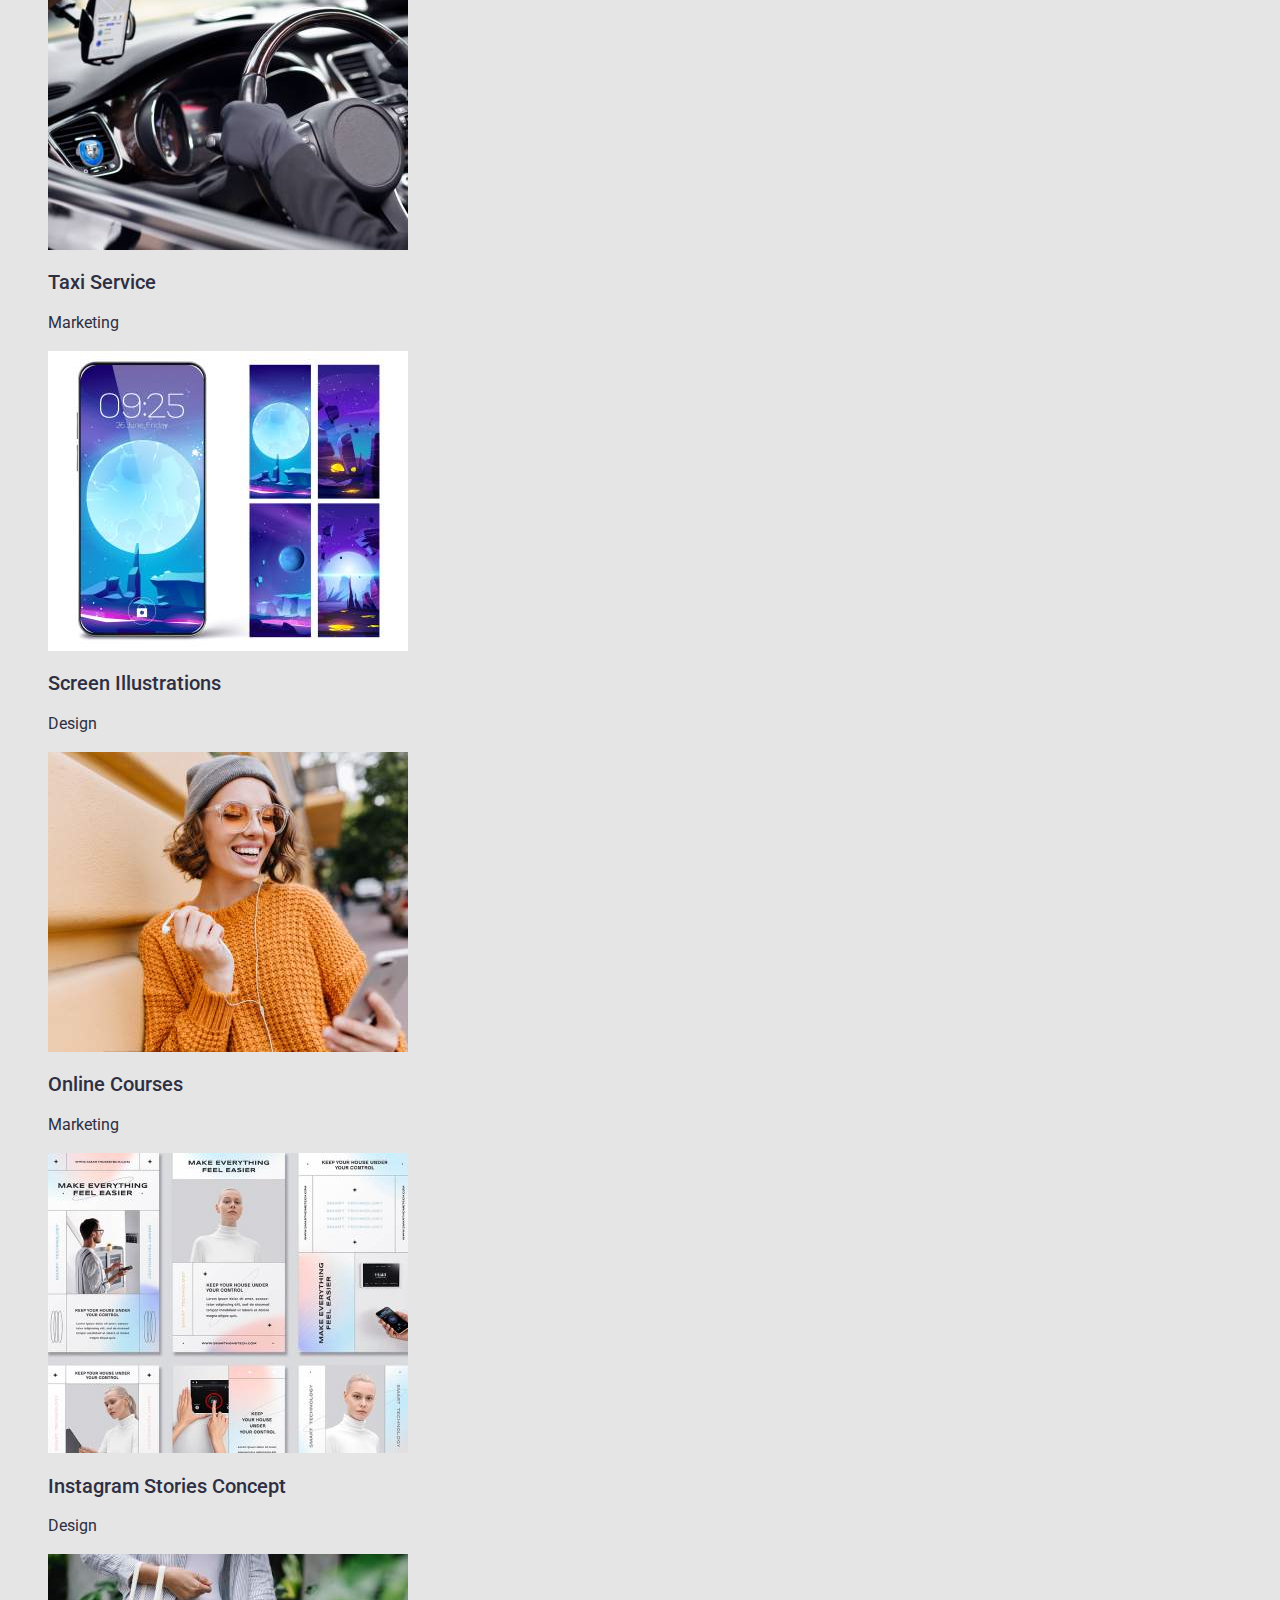
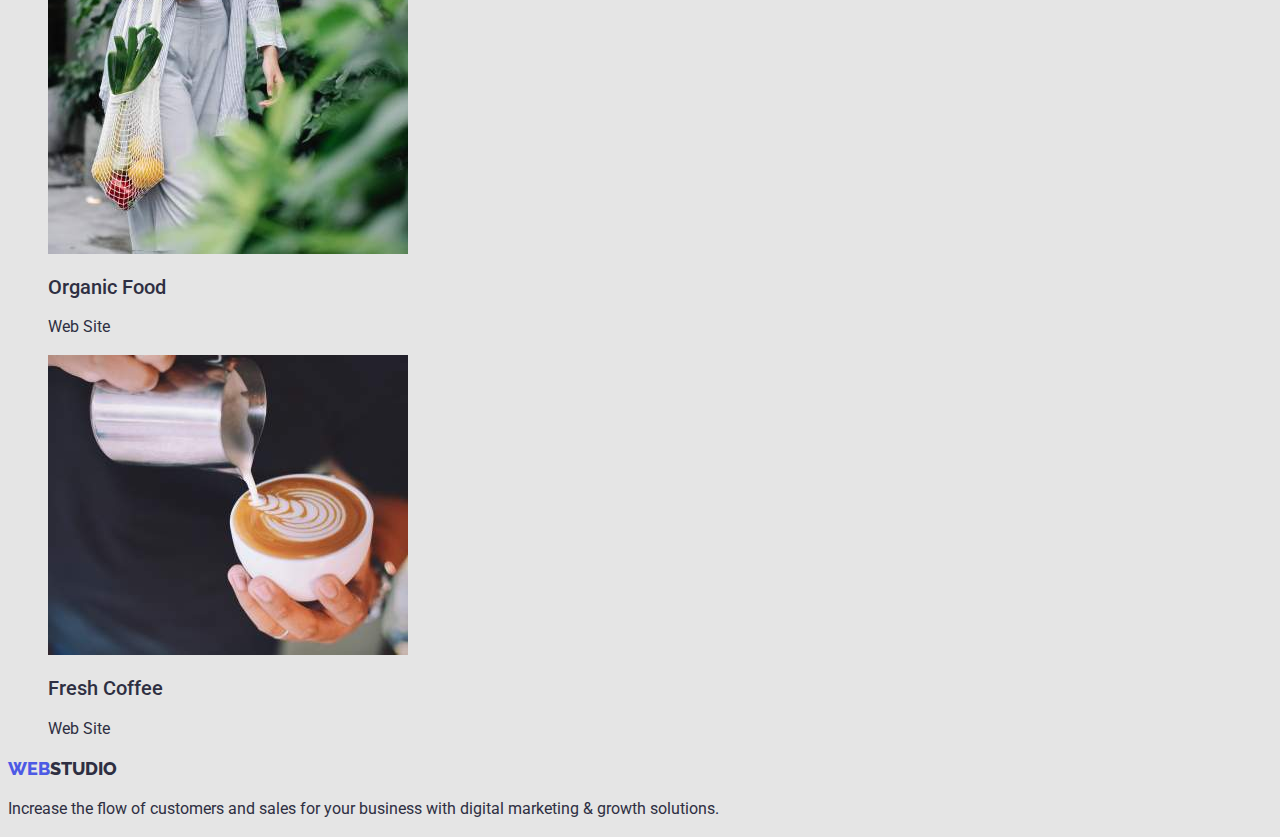
==== commit 7f4028b3: "css" ====
--- a/portfolio.html
+++ b/portfolio.html
@@ -5,6 +5,7 @@
     <meta http-equiv="X-UA-Compatible" content="IE=edge" />
     <meta name="viewport" content="width=device-width, initial-scale=1.0" />
     <title>Portfolio</title>
+    <!--Fonts-->
     <link rel="preconnect" href="https://fonts.googleapis.com" />
     <link rel="preconnect" href="https://fonts.gstatic.com" crossorigin />
     <link rel="preconnect" href="https://fonts.googleapis.com" />
@@ -13,12 +14,15 @@
       href="https://fonts.googleapis.com/css2?family=Raleway:wght@800&family=Roboto:wght@400;500;700;900&display=swap"
       rel="stylesheet"
     />
+    <!--Styles-->
     <link rel="stylesheet" href="./css/styles.css" />
   </head>
   <body>
     <header>
       <nav>
-        <a class="logo" href="./index.html">WebStudio</a>
+        <a class="logo" href="./index.html"
+          ><span class="color-logo">WEB</span>STUDIO</a
+        >
 
         <ul>
           <li><a class="header-links" href="./index.html">Studio</a></li>
@@ -137,7 +141,9 @@
     </main>
 
     <footer>
-      <a class="logo" href="./index.html">WebStudio</a>
+      <a class="logo" href="./index.html"
+        ><span class="color-logo">WEB</span>STUDIO</a
+      >
       <p class="text">
         Increase the flow of customers and sales for your business with digital
         marketing & growth solutions.
--- a/css/styles.css
+++ b/css/styles.css
@@ -1,13 +1,17 @@
 body {
   color: #2e2f42;
   background-color: #e5e5e5;
-  font-family: "roboto", sans-serif;
+  font-family: "Roboto", sans-serif;
 }
-
+ul {
+  list-style-type: none;
+}
 .hero-title {
   color: #fff;
   background-color: #2e2f42;
   text-transform: uppercase;
+  width: 494px;
+
   font-style: normal;
   font-weight: 700;
   font-size: 56px;
@@ -44,6 +48,10 @@
   border: none;
   border-radius: 4px;
   box-shadow: 0px 4px 4px rgba(0, 0, 0, 0.15);
+  width: 169px;
+  height: 56px;
+  left: 636px;
+  top: 428px;
 }
 .main-button:hover {
   background-color: #404bbf;
@@ -57,7 +65,6 @@
   background-color: #e7e9fc;
   color: #4d5ae5;
   border: none;
-  font-style: normal;
   font-weight: 500;
   font-size: 16px;
   line-height: 1.5;
@@ -76,7 +83,7 @@
   font-weight: 500;
   font-size: 16px;
   line-height: 1.5;
-
+  text-decoration: none;
   color: #2e2f42;
 }
 .header-links:hover {
@@ -88,6 +95,8 @@
 .contacts {
   font-size: 16px;
   line-height: 1.5;
+  text-decoration: none;
+  color: #434455;
 }
 .contacts:hover {
   color: #4d5ae5;
@@ -98,8 +107,12 @@
 .logo {
   color: #2e2f42;
   font-family: "Raleway";
-  font-style: normal;
   font-weight: 800;
   font-size: 18px;
   line-height: 1.33;
+  text-transform: uppercase;
+  text-decoration: none;
 }
+.color-logo {
+  color: #4d5ae5;
+}
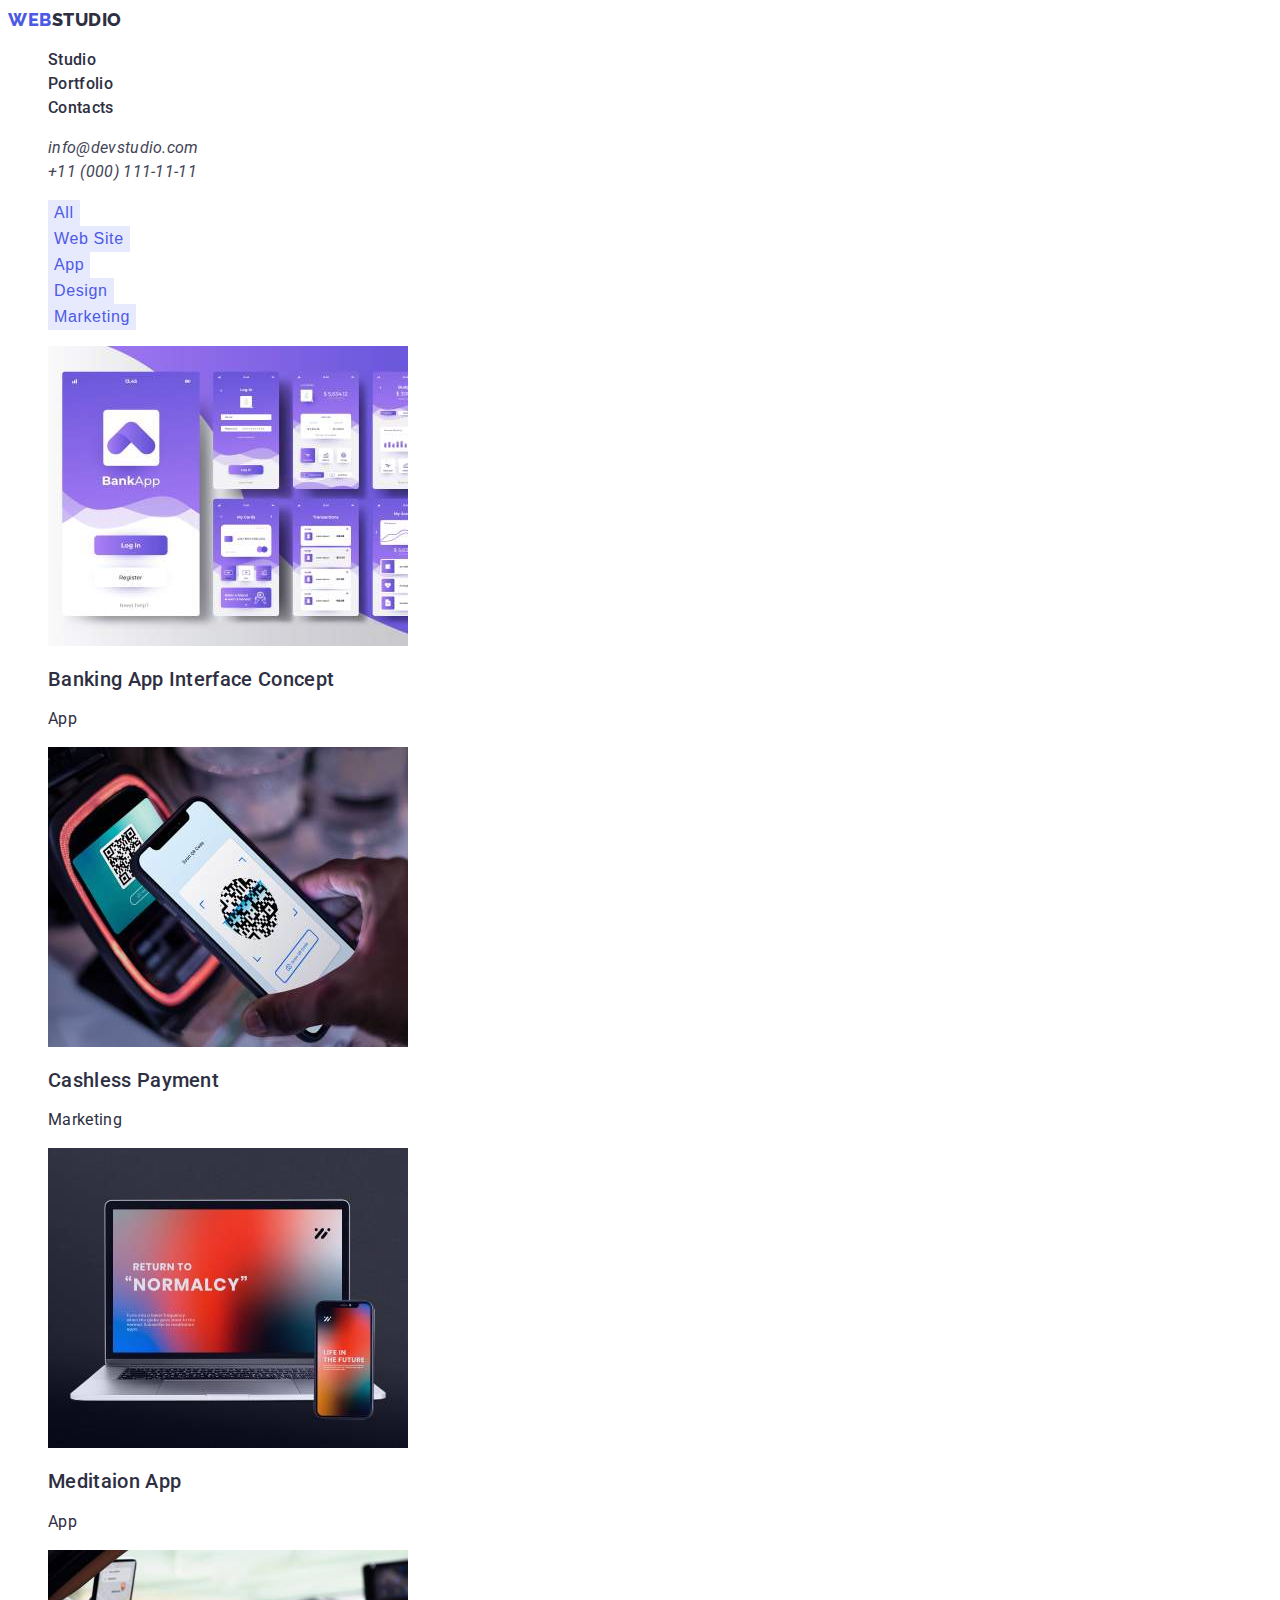
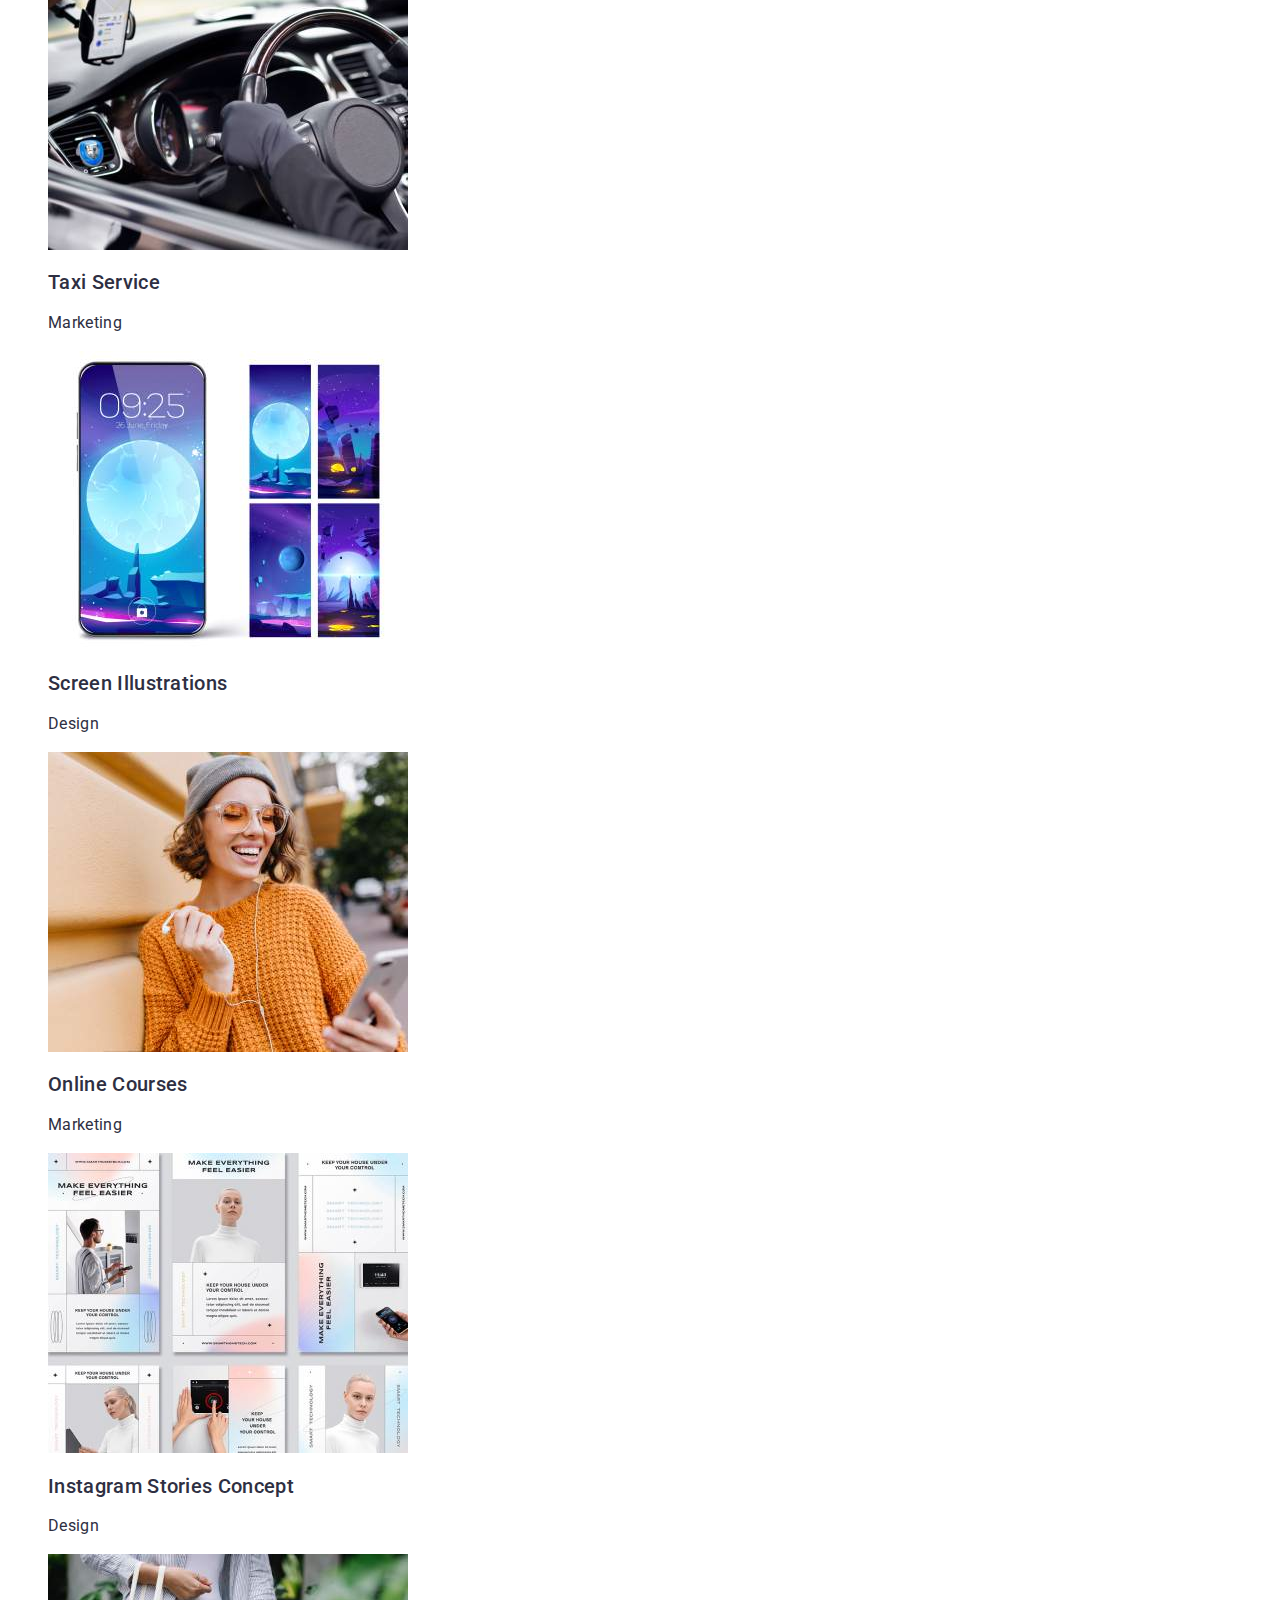
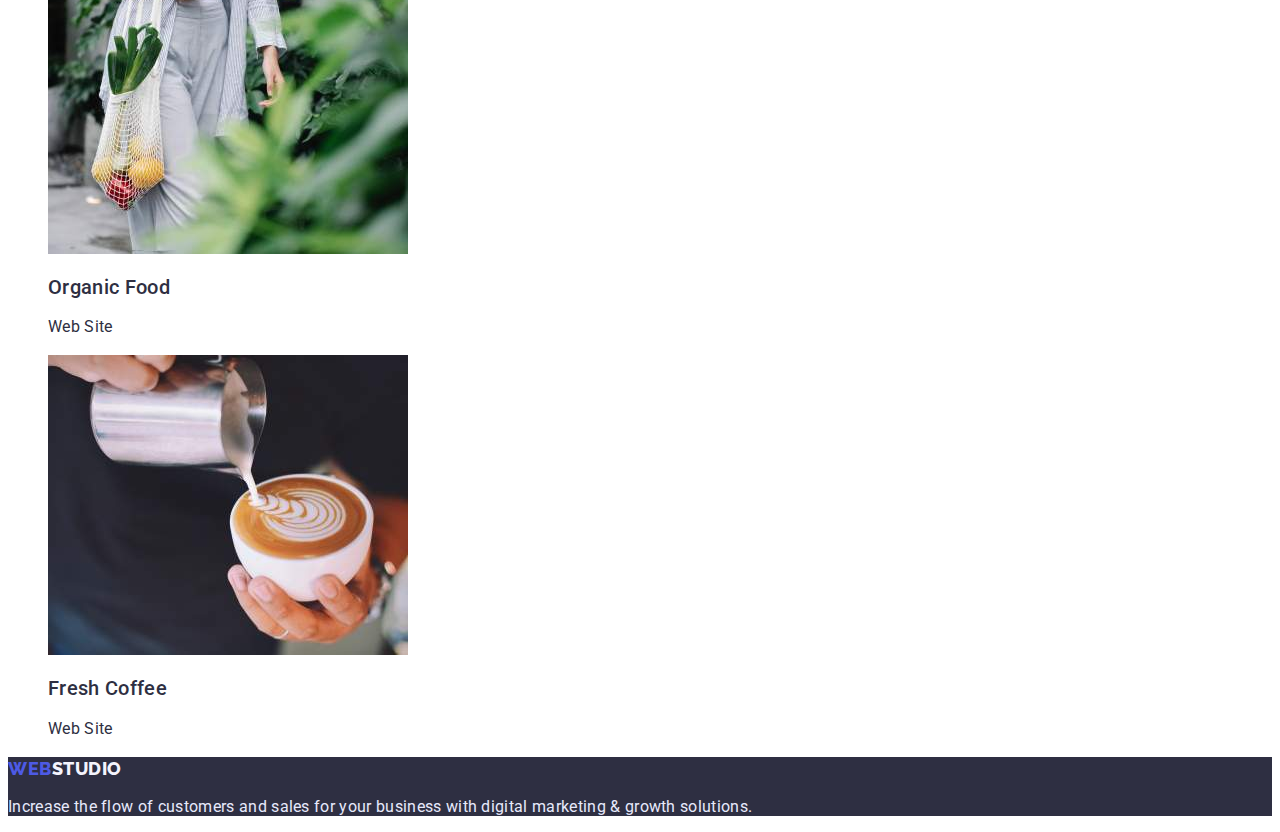
==== commit 48bac5f8: "HW 1 reloud" ====
--- a/portfolio.html
+++ b/portfolio.html
@@ -21,7 +21,7 @@
     <header>
       <nav>
         <a class="logo" href="./index.html"
-          ><span class="color-logo">WEB</span>STUDIO</a
+          ><span class="color-web">WEB</span>STUDIO</a
         >
 
         <ul>
@@ -140,11 +140,12 @@
       </section>
     </main>
 
-    <footer>
+    <footer class="footer">
       <a class="logo" href="./index.html"
-        ><span class="color-logo">WEB</span>STUDIO</a
+        ><span class="color-web">WEB</span
+        ><span class="color-studio">STUDIO</span></a
       >
-      <p class="text">
+      <p class="text-footer">
         Increase the flow of customers and sales for your business with digital
         marketing & growth solutions.
       </p>
--- a/css/styles.css
+++ b/css/styles.css
@@ -1,28 +1,33 @@
+:root {
+  --white: #fff;
+  --navy: #2e2f42;
+}
+
 body {
   color: #2e2f42;
-  background-color: #e5e5e5;
+  background-color: var(--white);
   font-family: "Roboto", sans-serif;
+  letter-spacing: 0.02em;
 }
 ul {
   list-style-type: none;
 }
 .hero-title {
-  color: #fff;
-  background-color: #2e2f42;
+  color: var(--white);
+
   text-transform: uppercase;
   width: 494px;
-
-  font-style: normal;
-  font-weight: 700;
   font-size: 56px;
   line-height: 1.1;
   text-align: center;
   letter-spacing: 0.02em;
 }
 
+.section-hero {
+  background-color: var(--navy);
+}
+
 .hero-text {
-  font-style: normal;
-  font-weight: 700;
   font-size: 36px;
   line-height: 1.11;
 }
@@ -37,14 +42,33 @@
   font-size: 16px;
   line-height: 1.5;
 }
+
+.header {
+  background-color: var(--white);
+}
+
+.color-section {
+  background-color: #e5e5e5;
+}
+.our-team {
+  background-color: #f4f4fd;
+}
+
+.footer {
+  background-color: #2e2f42ff;
+}
+
+.text-footer {
+  color: #e7e9fc;
+}
 .main-button {
   font-weight: 500;
   font-size: 16px;
   line-height: 1.5;
-
+  font-family: "Roboto";
   cursor: pointer;
   background-color: #4d5ae5;
-  color: #ffffff;
+  color: var(--white);
   border: none;
   border-radius: 4px;
   box-shadow: 0px 4px 4px rgba(0, 0, 0, 0.15);
@@ -52,6 +76,7 @@
   height: 56px;
   left: 636px;
   top: 428px;
+  letter-spacing: 0.04em;
 }
 .main-button:hover {
   background-color: #404bbf;
@@ -68,15 +93,16 @@
   font-weight: 500;
   font-size: 16px;
   line-height: 1.5;
+  letter-spacing: 0.04em;
 }
 .filter-button:hover {
   background-color: #404bbf;
-  color: #fff;
+  color: var(--white);
 }
 
 .filter-button:focus {
   background-color: #404bbf;
-  color: #ffffff;
+  color: var(--white);
 }
 
 .header-links {
@@ -84,7 +110,8 @@
   font-size: 16px;
   line-height: 1.5;
   text-decoration: none;
-  color: #2e2f42;
+  color: var(--navy);
+  letter-spacing: 0.02em;
 }
 .header-links:hover {
   color: #4d5ae5;
@@ -97,6 +124,7 @@
   line-height: 1.5;
   text-decoration: none;
   color: #434455;
+  letter-spacing: 0.02em;
 }
 .contacts:hover {
   color: #4d5ae5;
@@ -105,14 +133,18 @@
   color: #4d5ae5;
 }
 .logo {
-  color: #2e2f42;
+  color: var(--navy);
   font-family: "Raleway";
   font-weight: 800;
   font-size: 18px;
   line-height: 1.33;
   text-transform: uppercase;
   text-decoration: none;
+  letter-spacing: 0.03em;
 }
-.color-logo {
+.color-web {
   color: #4d5ae5;
 }
+.color-studio {
+  color: #f4f4fd;
+}
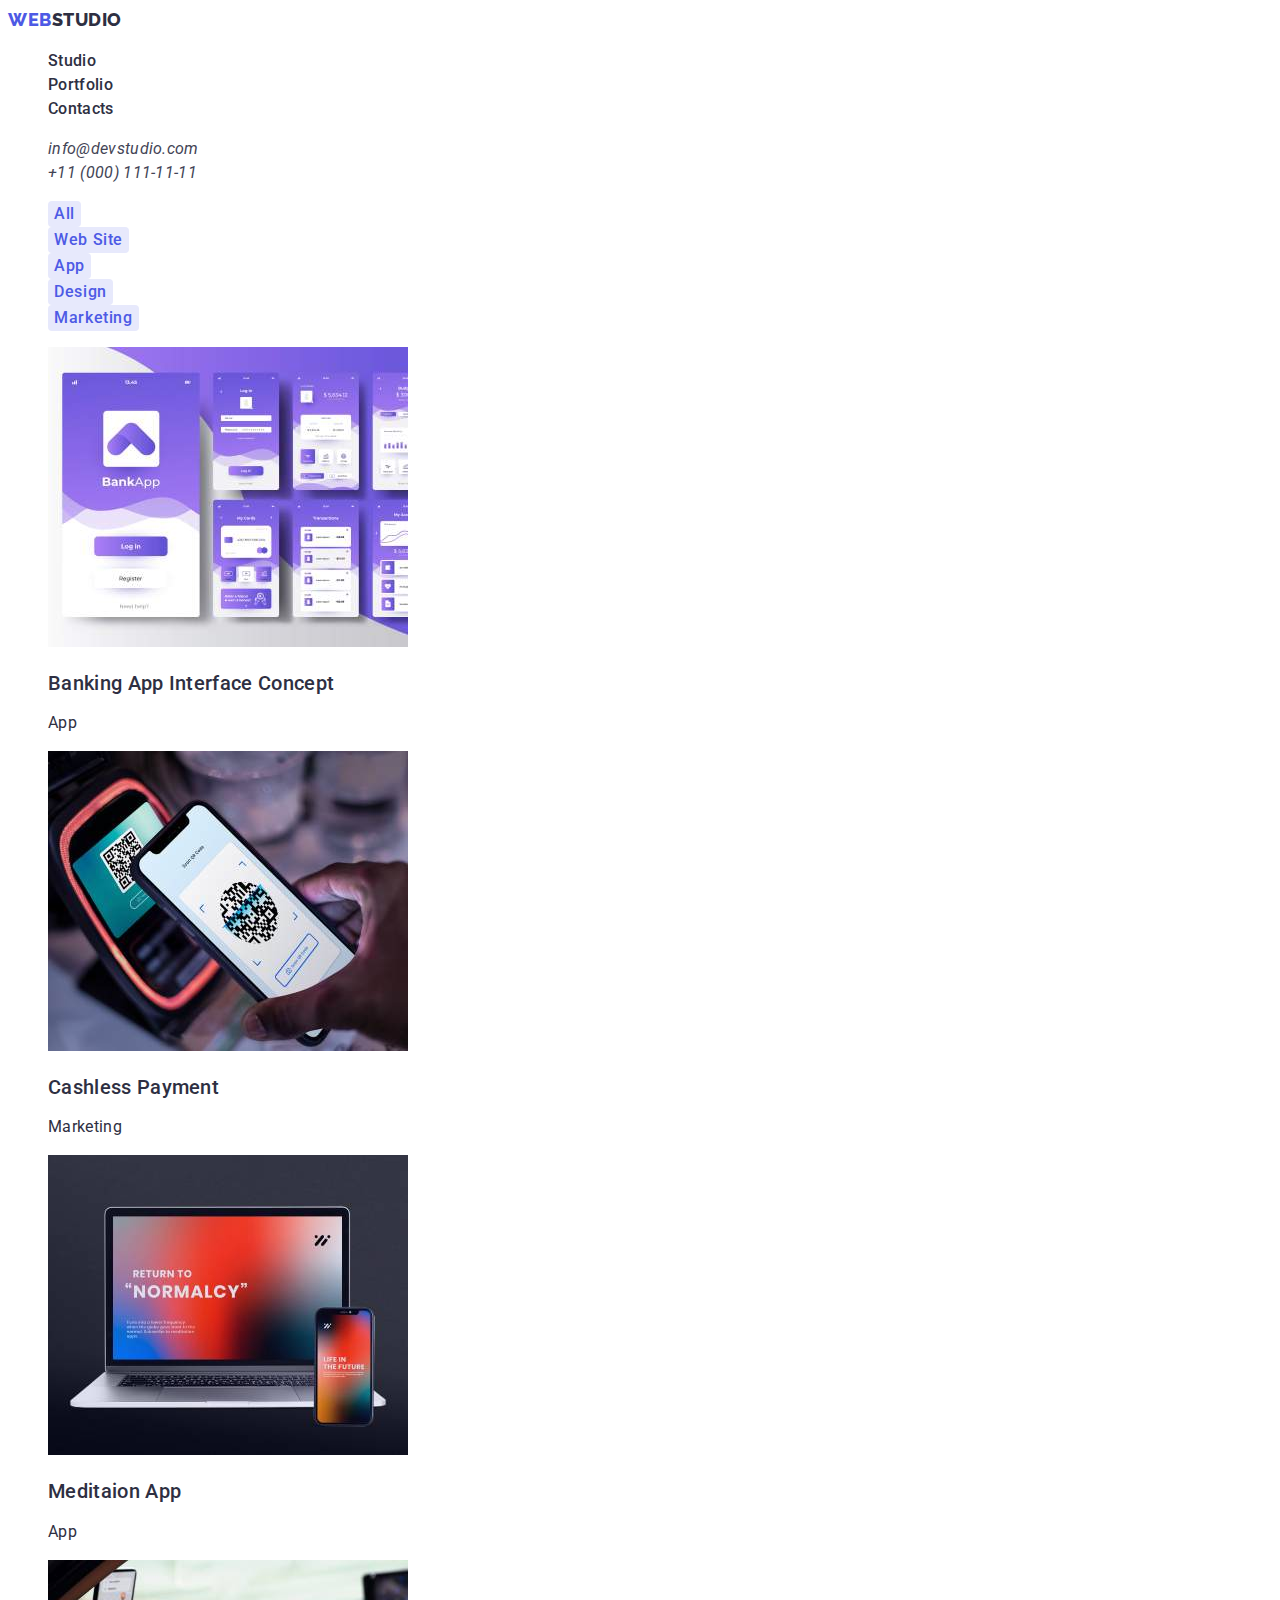
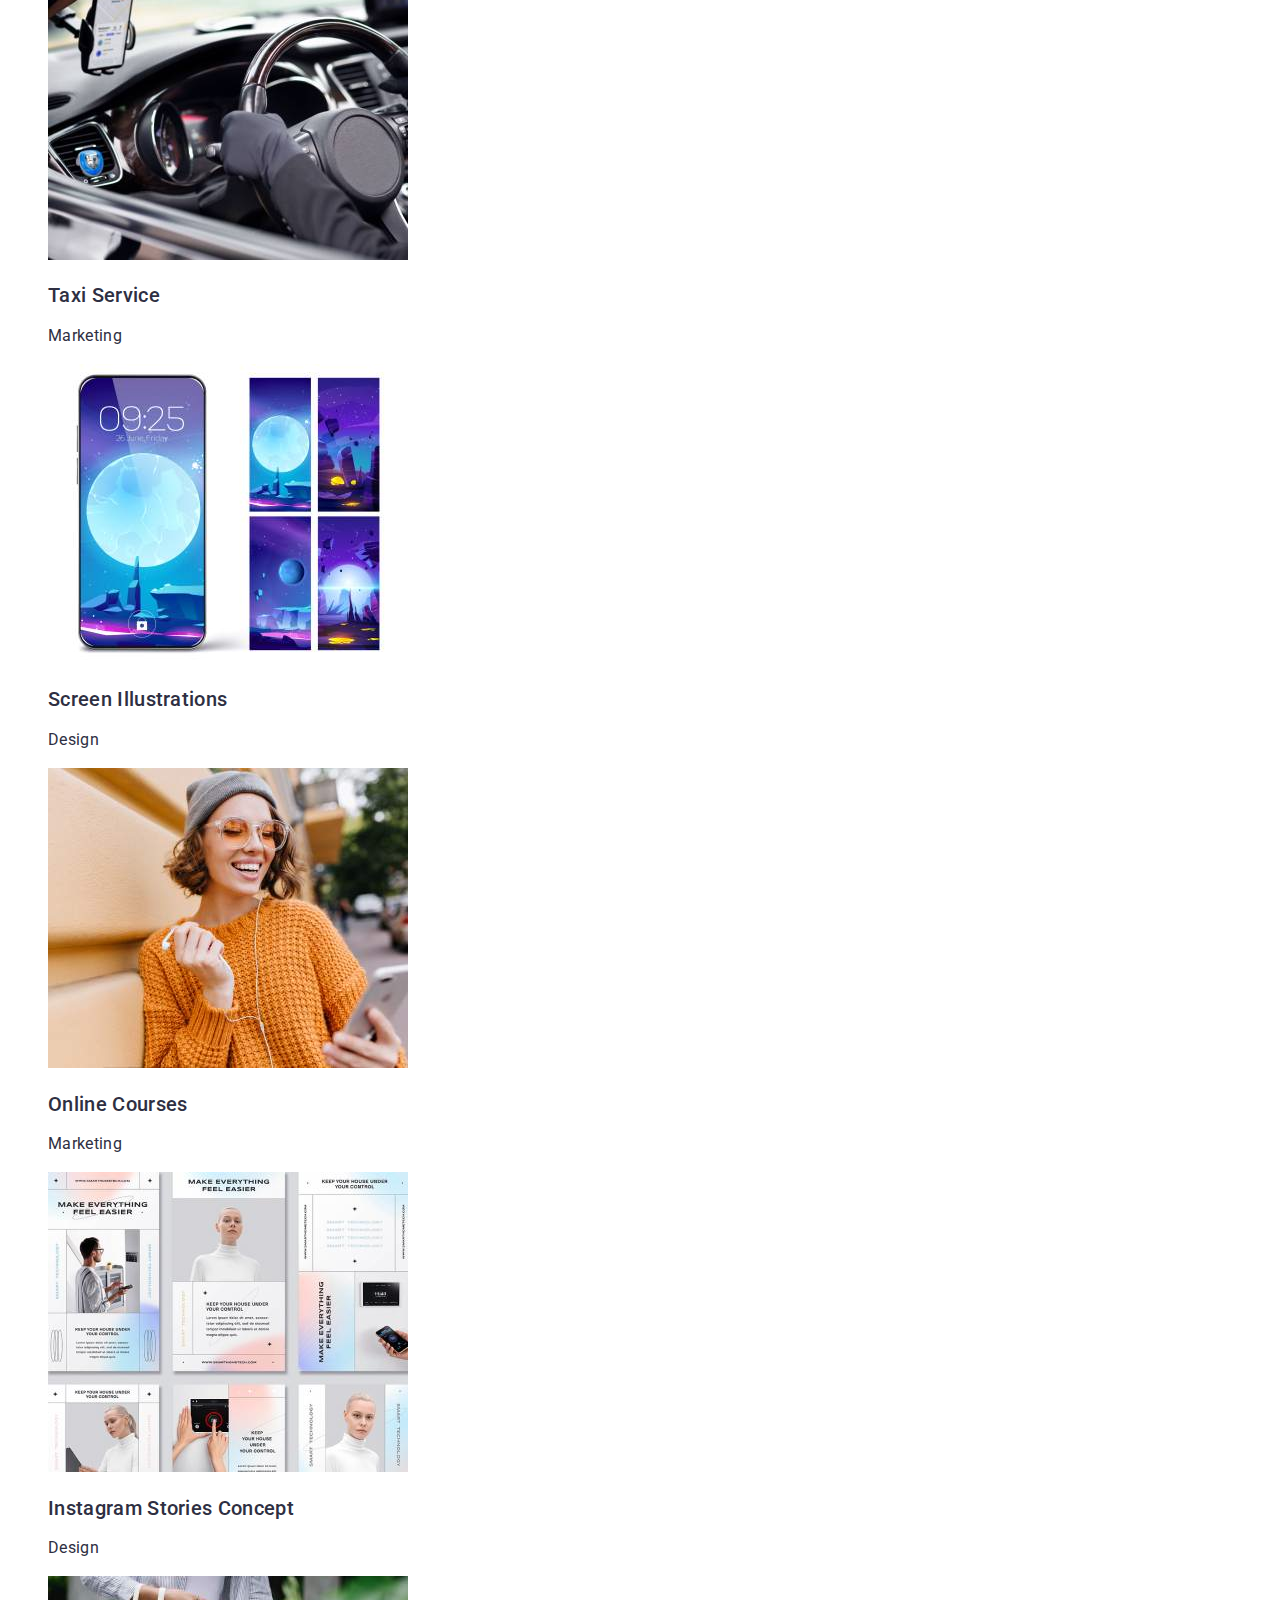
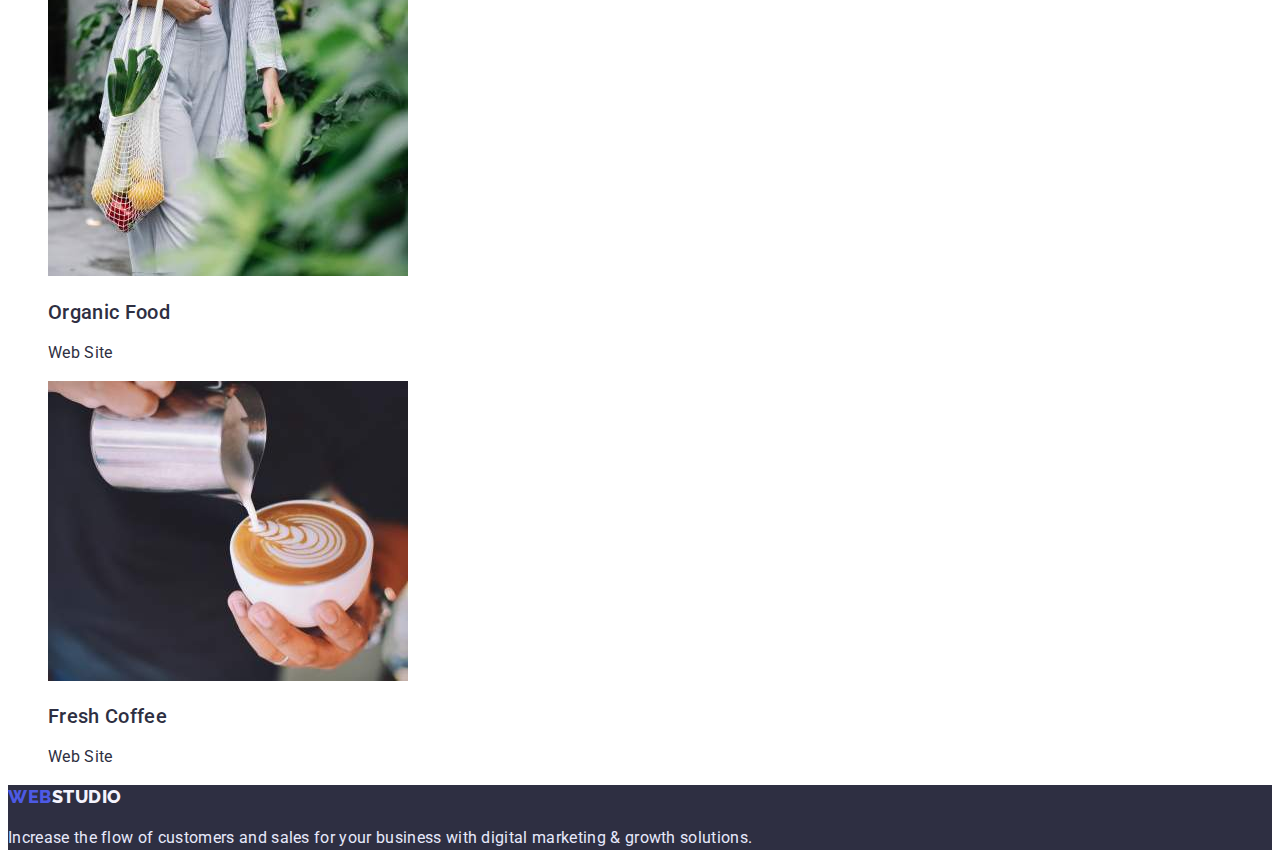
==== commit 3acc483a: "hw2 two" ====
--- a/portfolio.html
+++ b/portfolio.html
@@ -45,14 +45,16 @@
       </address>
     </header>
     <main>
-      <ul>
-        <li><button class="filter-button" type="button">All</button></li>
-        <li><button class="filter-button" type="button">Web Site</button></li>
-        <li><button class="filter-button" type="button">App</button></li>
-        <li><button class="filter-button" type="button">Design</button></li>
-        <li><button class="filter-button" type="button">Marketing</button></li>
-      </ul>
       <section>
+        <ul>
+          <li><button class="filter-button" type="button">All</button></li>
+          <li><button class="filter-button" type="button">Web Site</button></li>
+          <li><button class="filter-button" type="button">App</button></li>
+          <li><button class="filter-button" type="button">Design</button></li>
+          <li>
+            <button class="filter-button" type="button">Marketing</button>
+          </li>
+        </ul>
         <h1 hidden>Our projects</h1>
         <ul>
           <li>
--- a/css/styles.css
+++ b/css/styles.css
@@ -1,24 +1,29 @@
 :root {
   --white: #fff;
   --navy: #2e2f42;
+  --cl-hover: #404bbf;
+  --contact-cl: #434455;
+  --blue: #4d5ae5;
+  --white-two: #e7e9fc;
+  --white-three: #f4f4fd;
 }
 
 body {
-  color: #2e2f42;
+  color: var(--navy);
   background-color: var(--white);
   font-family: "Roboto", sans-serif;
   letter-spacing: 0.02em;
+  font-size: 16px;
+  line-height: 1.5;
 }
 ul {
   list-style-type: none;
 }
 .hero-title {
   color: var(--white);
-
-  text-transform: uppercase;
-  width: 494px;
+  max-width: 496px;
   font-size: 56px;
-  line-height: 1.1;
+  line-height: 1.07;
   text-align: center;
   letter-spacing: 0.02em;
 }
@@ -47,61 +52,60 @@
   background-color: var(--white);
 }
 
-.color-section {
-  background-color: #e5e5e5;
-}
 .our-team {
-  background-color: #f4f4fd;
+  background-color: var(--white-three);
 }
 
 .footer {
-  background-color: #2e2f42ff;
+  background-color: var(--navy);
 }
 
 .text-footer {
-  color: #e7e9fc;
+  color: var(--white-two);
+  font-size: 16px;
+  line-height: 1.5;
 }
 .main-button {
   font-weight: 500;
   font-size: 16px;
   line-height: 1.5;
-  font-family: "Roboto";
+  font-family: "Roboto", sans-serif;
   cursor: pointer;
-  background-color: #4d5ae5;
+  background-color: var(--blue);
   color: var(--white);
   border: none;
   border-radius: 4px;
   box-shadow: 0px 4px 4px rgba(0, 0, 0, 0.15);
-  width: 169px;
-  height: 56px;
-  left: 636px;
-  top: 428px;
+
   letter-spacing: 0.04em;
 }
 .main-button:hover {
-  background-color: #404bbf;
+  background-color: var(--cl-hover);
 }
 .main-button:focus {
-  background-color: #404bbf;
+  background-color: var(--cl-hover);
 }
 
 .filter-button {
   cursor: pointer;
-  background-color: #e7e9fc;
-  color: #4d5ae5;
+  background-color: var(--white-two);
+  color: var(--blue);
   border: none;
   font-weight: 500;
   font-size: 16px;
   line-height: 1.5;
   letter-spacing: 0.04em;
+  border-radius: 4px;
+  font-family: "Roboto", sans-serif;
 }
-.filter-button:hover {
-  background-color: #404bbf;
+.filter-button:hover,
+:focus {
+  background-color: var(--cl-hover);
   color: var(--white);
 }
 
 .filter-button:focus {
-  background-color: #404bbf;
+  background-color: var(--cl-hover);
   color: var(--white);
 }
 
@@ -114,27 +118,29 @@
   letter-spacing: 0.02em;
 }
 .header-links:hover {
-  color: #4d5ae5;
+  color: var(--cl-hover);
 }
 .header-links:focus {
-  color: #4d5ae5;
+  color: var(--cl-hover);
+  background-color: var(--white);
 }
 .contacts {
   font-size: 16px;
   line-height: 1.5;
   text-decoration: none;
-  color: #434455;
+  color: var(--contact-cl);
   letter-spacing: 0.02em;
 }
 .contacts:hover {
-  color: #4d5ae5;
+  color: var(--blue);
 }
 .contacts:focus {
-  color: #4d5ae5;
+  color: var(--blue);
+  background-color: var(--white);
 }
 .logo {
   color: var(--navy);
-  font-family: "Raleway";
+  font-family: "Raleway", sans-serif;
   font-weight: 800;
   font-size: 18px;
   line-height: 1.33;
@@ -142,9 +148,12 @@
   text-decoration: none;
   letter-spacing: 0.03em;
 }
+.logo:focus {
+  background-color: var(--white);
+}
 .color-web {
-  color: #4d5ae5;
+  color: var(--blue);
 }
 .color-studio {
-  color: #f4f4fd;
+  color: var(--white-three);
 }
